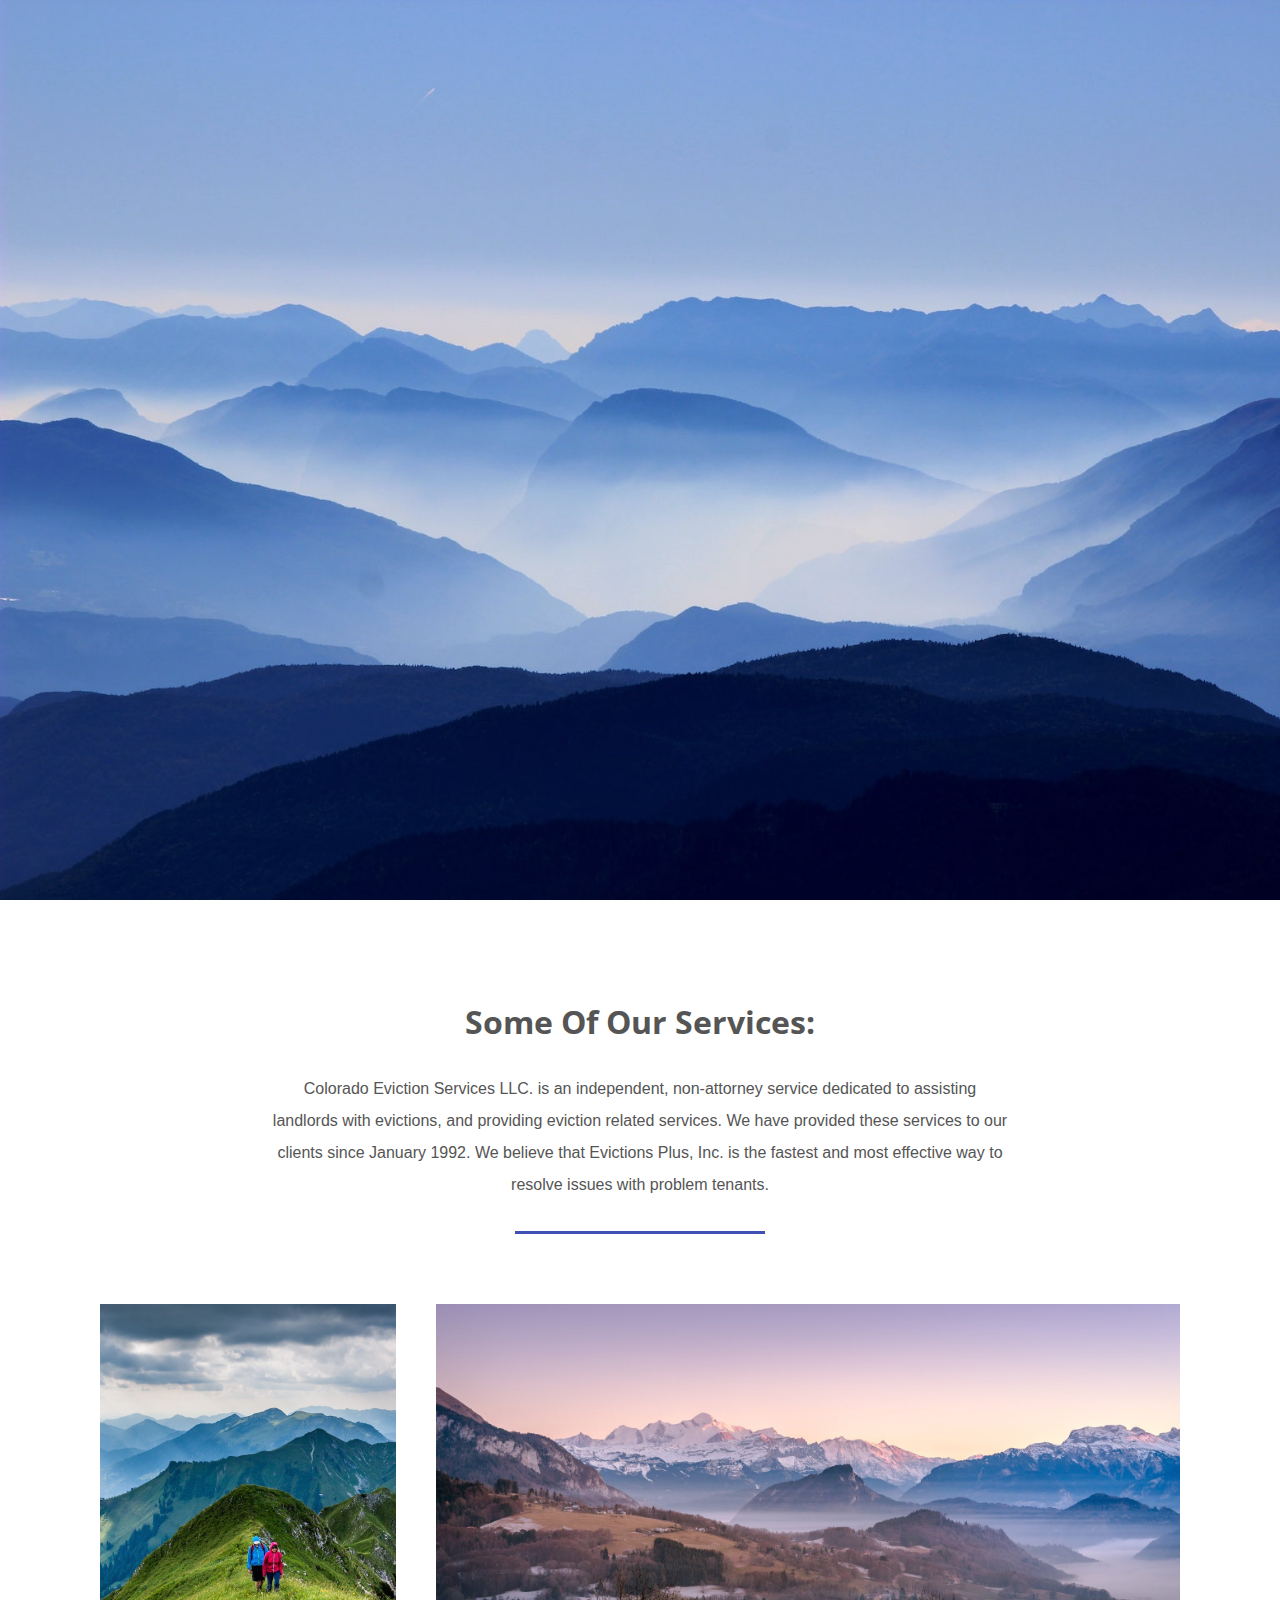
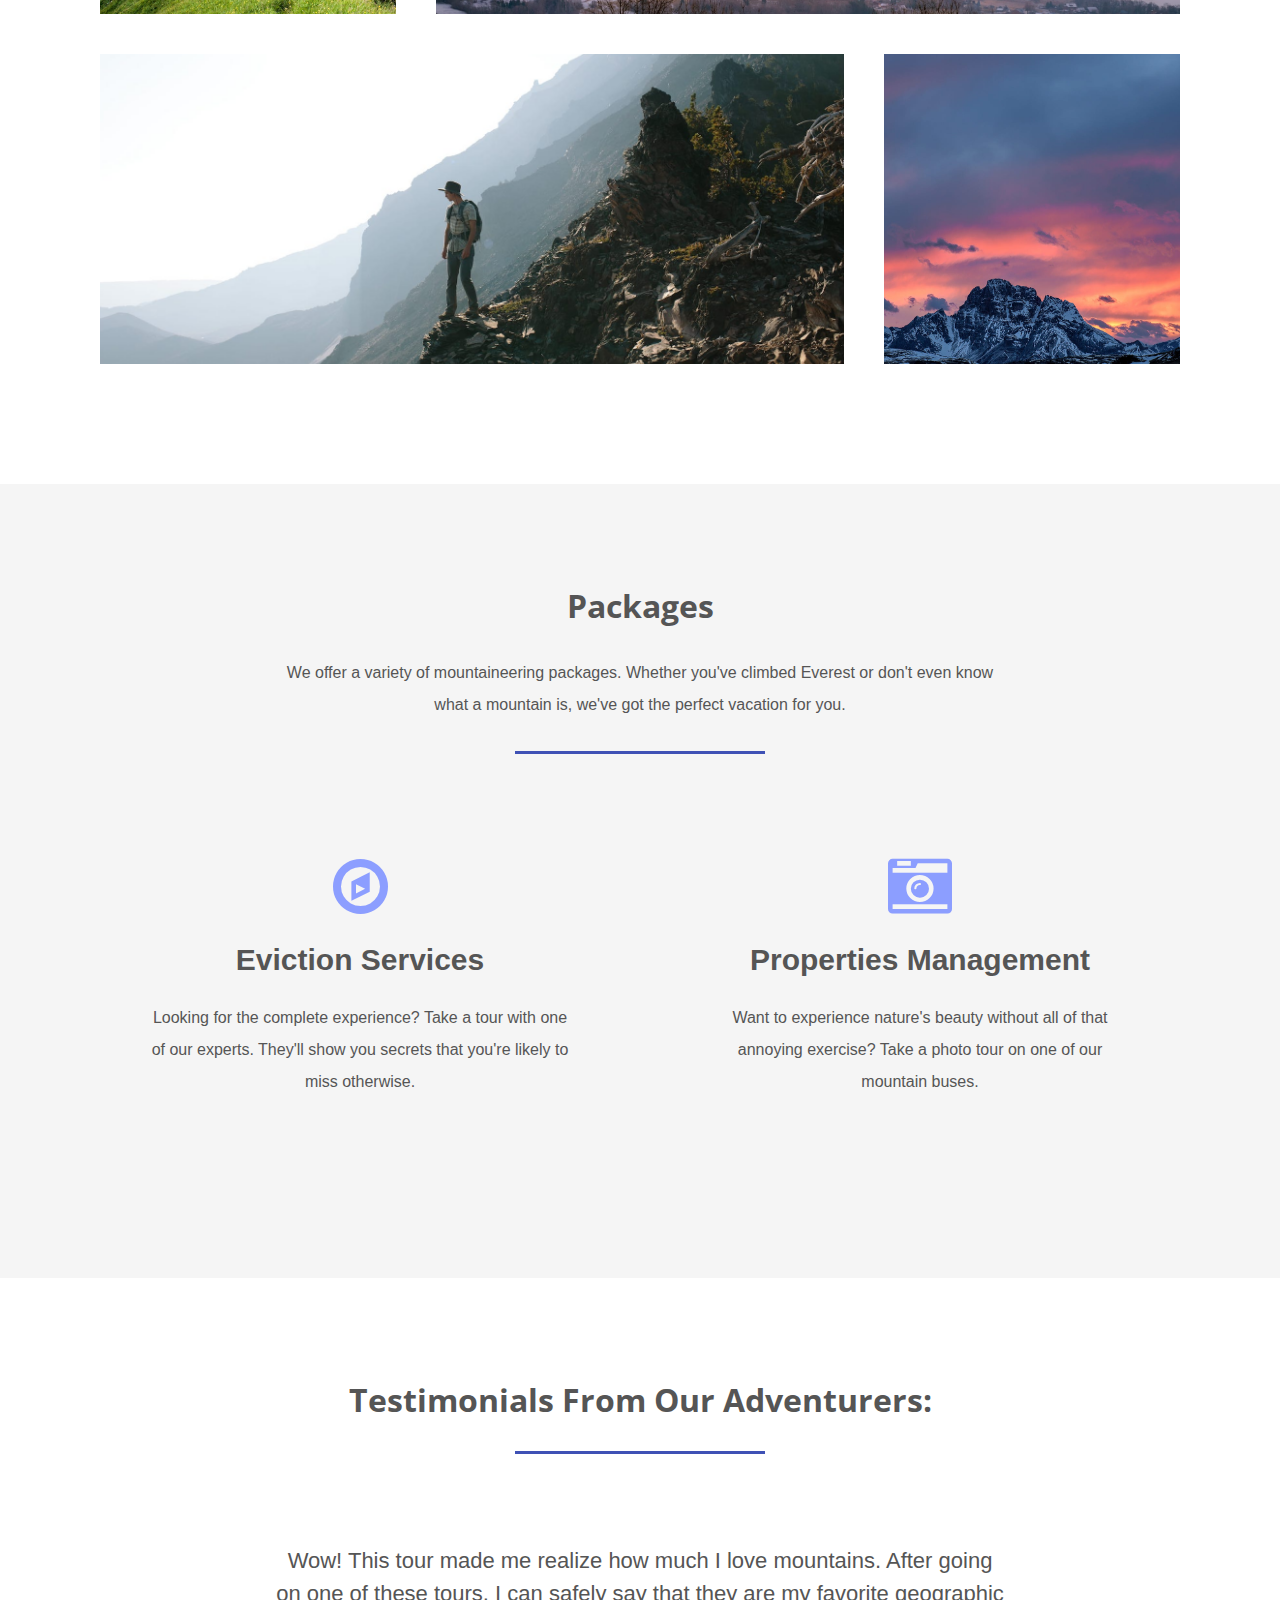
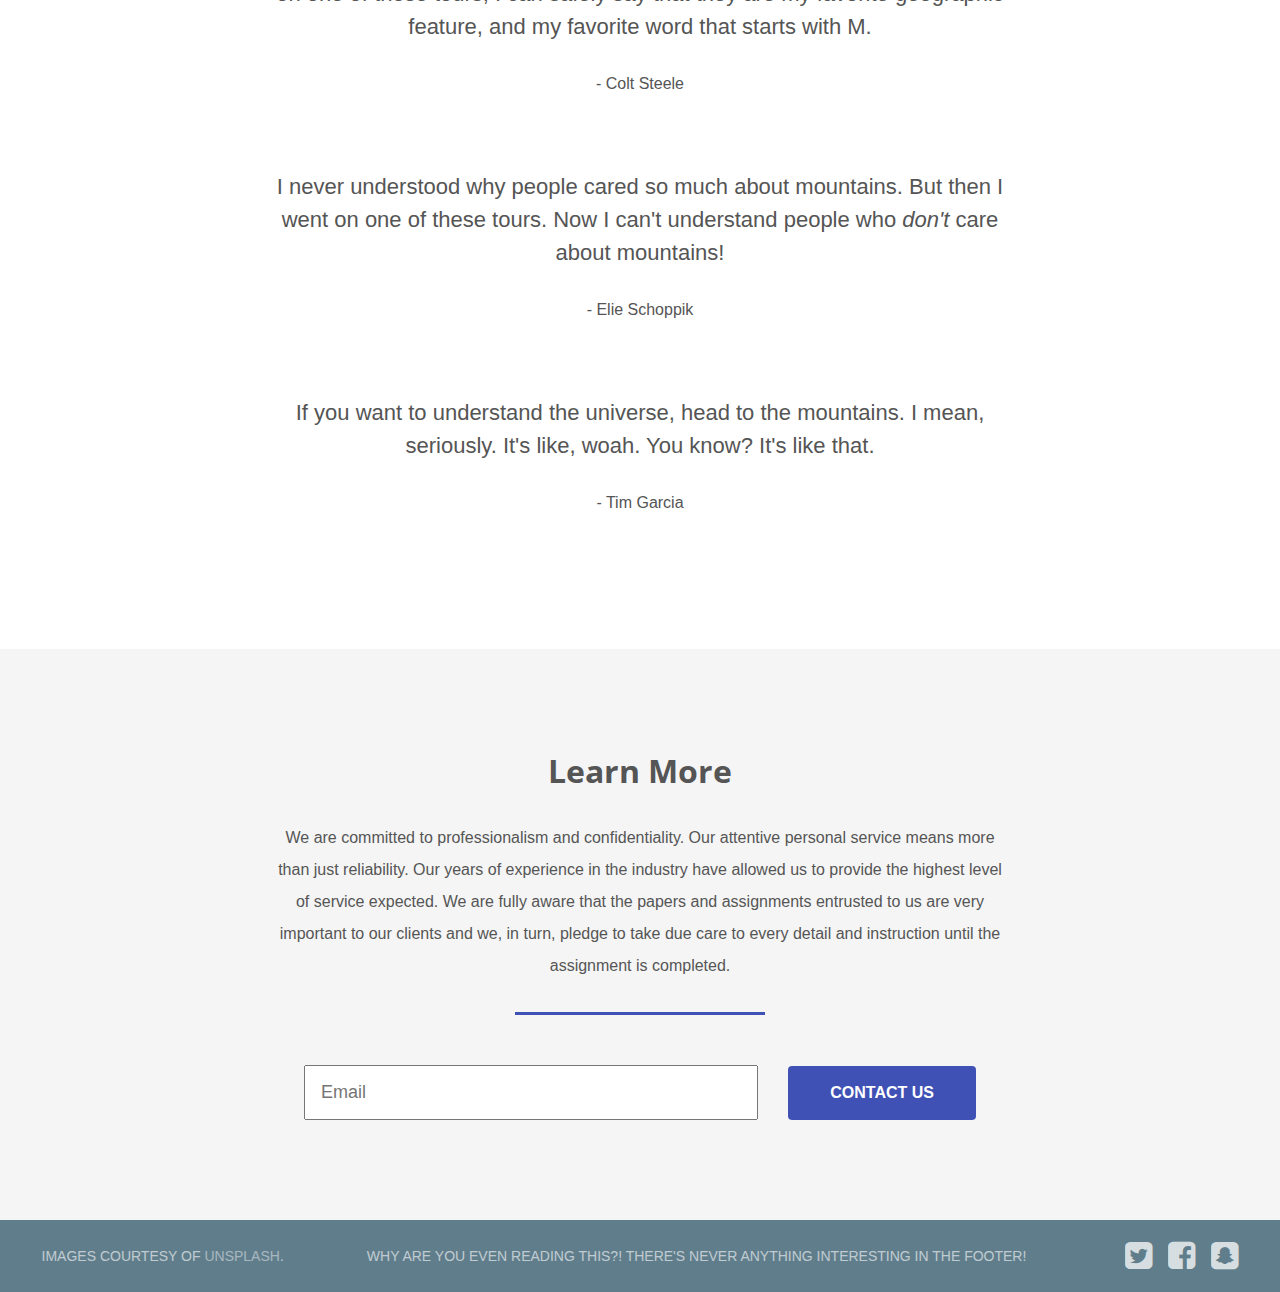
==== mercado.html @ c5b14be1 "Little fix" ====
<!DOCTYPE html>
<html>

<head>
  <meta charset="utf-8">
  <meta name="viewport" content="width=device-width, initial-scale=1">
  <title>Colorado Eviction Services</title>
  <link href="https://fonts.googleapis.com/css?family=Open+Sans" rel="stylesheet">
  <link href="https://fonts.googleapis.com/css?family=Quicksand" rel="stylesheet">
  <link rel="stylesheet" href="https://maxcdn.bootstrapcdn.com/font-awesome/4.7.0/css/font-awesome.min.css">
  <link rel="stylesheet" href="assets/css/styles.css">
</head>

<body>
  <!-- Forked from a template on Tutorialzine: https://tutorialzine.com/2016/06/freebie-landing-page-template-with-flexbox -->
  <header>
    <h2><a href="#">Colorado Eviction Services LLC</a></h2>
    <nav>
      <li><a href="#">Tours</a></li>
      <li><a href="#">About</a></li>
      <li><a href="#">Contact</a></li>
    </nav>
  </header>

  <section class="hero">
    <div class="background-image" style="background-image: url(assets/img/main.jpg);"></div>
    <div class="hero-content-area">
      <h1>Colorado Eviction Services LLC</h1>
      <h3>Unmissable Eviction Services Around The World</h3>
      <h3>Tel: 303-435-4680</h3>
      <a href="#" class="btn">Contact Us Now</a>
    </div>
  </section>

  <section class="destinations">
    <h3 class="title">Some of our Services:</h3>
    <p>Colorado Eviction Services LLC. is an independent, non-attorney service dedicated to assisting landlords with evictions, and providing eviction related services. We have provided these services to our clients since January 1992. We believe
      that Evictions Plus, Inc. is the fastest and most effective way to resolve issues with problem tenants.</p>
    <hr>

    <ul class="grid">
      <li class="small" style="background-image: url(assets/img/mountain1.jpg);"></li>
      <li class="large" style="background-image: url(assets/img/mountain2.jpg);"></li>
      <li class="large" style="background-image: url(assets/img/mountain3.jpg);"></li>
      <li class="small" style="background-image: url(assets/img/mountain4.jpg);"></li>
    </ul>
  </section>

  <section class="packages">
    <h3 class="title">Packages</h3>
    <p>We offer a variety of mountaineering packages. Whether you've climbed Everest or don't even know what a mountain is, we've got the perfect vacation for you.</p>
    <hr>

    <ul class="grid">
      <li>
        <i class="fa fa-compass fa-4x"></i>
        <h4>Eviction Services</h4>
        <p>Looking for the complete experience? Take a tour with one of our experts. They'll show you secrets that you're likely to miss otherwise.</p>
      </li>
      <li>
        <i class="fa fa-camera-retro fa-4x"></i>
        <h4>Properties Management</h4>
        <p>Want to experience nature's beauty without all of that annoying exercise? Take a photo tour on one of our mountain buses.</p>
      </li>
      <!-- <li>
        <i class="fa fa-bicycle fa-4x"></i>
        <h4>Legal</h4>
        <p>If bicycles are more your speed, consider taking a tour through one of our mountain bike paths. We'll provide the bikes, and lunch too!</p>
      </li>
      <li>
        <i class="fa fa-flag-checkered fa-4x"></i>
        <h4>Services</h4>
        <p>Got a competitive spirit? Sign up for one of our mountain marathons! Try to reach the summit before anyone else.</p>
      </li> -->
    </ul>
  </section>

  <section class="testimonials">
    <h3 class="title">Testimonials from our adventurers:</h3>
    <hr>
    <p class="quote">Wow! This tour made me realize how much I love mountains. After going on one of these tours, I can safely say that they are my favorite geographic feature, and my favorite word that starts with M.</p>
    <p class="author">- Colt Steele</p>
    <p class="quote">I never understood why people cared so much about mountains. But then I went on one of these tours. Now I can't understand people who <em>don't</em> care about mountains!</p>
    <p class="author">- Elie Schoppik</p>
    <p class="quote">If you want to understand the universe, head to the mountains. I mean, seriously. It's like, woah. You know? It's like that.</p>
    <p class="author">- Tim Garcia</p>
  </section>

  <section class="contact">
    <h3 class="title">Learn more</h3>
    <p>We are committed to professionalism and confidentiality. Our attentive personal service means more than just reliability. Our years of experience in the industry have allowed us to provide the highest level of service expected. We are fully
      aware that the papers and assignments entrusted to us are very important to our clients and we, in turn, pledge to take due care to every detail and instruction until the assignment is completed.</p>
    <hr>
    <form>
      <input type="email" placeholder="Email">
      <a href="#" class="btn">Contact Us</a>
    </form>
  </section>

  <footer>
    <p>Images courtesy of <a href="http://unsplash.com/">unsplash</a>.</p>
    <p>Why are you even reading this?! There's never anything interesting in the footer!</p>
    <ul>
      <li><a href="#"><i class="fa fa-twitter-square fa-2x"></i></a></li>
      <li><a href="#"><i class="fa fa-facebook-square fa-2x"></i></a></li>
      <li><a href="#"><i class="fa fa-snapchat-square fa-2x"></i></a></li>
    </ul>
  </footer>

</body>

</html>
---- assets/css/styles.css ----
/*General Styles*/

* {
	margin: 0;
	padding: 0;
	box-sizing: border-box;
}

html {
	font: normal 16px sans-serif;
	color: #555;
}

ul,
nav {
	list-style: none;
}

a {
	text-decoration: none;
	opacity: 0.75;
	color: #fff;
}

a:hover {
	opacity: 1;
}

a.btn {
	border-radius: 4px;
	text-transform: uppercase;
	font-weight: bold;
	text-align: center;
	background-color: #3f51b5;
	opacity: 1;
}

section {
	display: flex;
	flex-direction: column;
	align-items: center;
	padding: 100px 80px;
}

section:not(.hero):nth-child(even) {
	background-color: #f5f5f5;
}

.grid {
	width: 100%;
	display: flex;
	flex-wrap: wrap;
	justify-content: center;
}

hr {
	width: 250px;
	height: 3px;
	background-color: #3f51b5;
	border: 0;
	margin-bottom: 50px;
}

section h3.title {
	text-transform: capitalize;
	font: bold 32px "Open Sans", sans-serif;
	margin-bottom: 30px;
	text-align: center;
}

section p {
	max-width: 775px;
	line-height: 2;
	padding: 0 20px;
	margin-bottom: 30px;
	text-align: center;
}

@media (max-width: 800px) {
	section {
		padding: 50px 20px;
	}
}

/*Header Styles*/

header {
	position: absolute;
	width: 100%;
	display: flex;
	justify-content: space-between;
	align-items: center;
	padding: 35px 100px 0;
	animation: 1s fadein 0.5s forwards;
	opacity: 0;
	color: #fff;
}

@keyframes fadein {
	100% {
		opacity: 1;
	}
}

header h2 {
	font-family: "Quicksand", sans-serif;
}

header nav {
	display: flex;
	margin-right: -15px;
}

header nav li {
	margin: 0 15px;
}

@media (max-width: 800px) {
	header {
		padding: 20px 50px;
		flex-direction: column;
	}

	header h2 {
		margin-bottom: 15px;
	}
}

/*Hero Styles*/

.hero {
	position: relative;
	justify-content: center;
	text-align: center;
	min-height: 100vh;
	color: #fff;
}

.hero .background-image {
	position: absolute;
	top: 0;
	left: 0;
	width: 100%;
	height: 100%;
	background-size: cover;
	z-index: -1;
	background-color: #80a3db;
}

.hero h1 {
	font: bold 60px "Open Sans", sans-serif;
	margin-bottom: 15px;
}

.hero h3 {
	font: normal 28px "Open Sans", sans-serif;
	margin-bottom: 40px;
}

.hero a.btn {
	padding: 20px 46px;
}

.hero-content-area {
	opacity: 0;
	margin-top: 100px;
	animation: 1s slidefade 1s forwards;
}

@keyframes slidefade {
	100% {
		opacity: 1;
		margin: 0;
	}
}

@media (max-width: 800px) {
	.hero {
		min-height: 600px;
	}

	.hero h1 {
		font-size: 48px;
	}

	.hero h3 {
		font-size: 24px;
	}

	.hero a.btn {
		padding: 15px 40px;
	}
}

/*Destinations Section*/

.destinations .grid li {
	height: 350px;
	padding: 20px;
	background-clip: content-box;
	background-size: cover;
	background-position: center;
}

.destinations .grid li.small {
	flex-basis: 30%;
}

.destinations .grid li.large {
	flex-basis: 70%;
}

@media (max-width: 1100px) {
	.destinations .grid li.small,
	.destinations .grid li.large {
		flex-basis: 50%;
	}
}

@media (max-width: 800px) {
	.destinations .grid li.small,
	.destinations .grid li.large {
		flex-basis: 100%;
	}
}

/*Packages Section*/

.packages .grid li {
	padding: 50px;
	flex-basis: 50%;
	text-align: center;
}

.packages .grid li i {
	color: #8c9eff;
}

.packages .grid li h4 {
	font-size: 30px;
	margin: 25px 0;
}

@media (max-width: 800px) {
	.packages .grid li {
		flex-basis: 100%;
		padding: 20px;
	}
}

/*Testimonials Section*/

.testimonials .quote {
	font-size: 22px;
	font-weight: 300;
	line-height: 1.5;
	margin: 40px 0 25px;
}

@media (max-width: 800px) {
	.testimonials .quote {
		font-size: 18px;
		margin: 15px 0;
	}

	.testimonials .author {
		font-size: 14px;
	}
}

/*Contact Section*/

.contact form {
	display: flex;
	align-items: center;
	justify-content: center;
	flex-wrap: wrap;
	width: 60%;
}

.contact form .btn {
	padding: 18px 42px;
}

.contact form input {
	padding: 15px;
	margin-right: 30px;
	font-size: 18px;
	color: #555;
	flex: 1;
}

@media (max-width: 1000px) {
	.contact form input {
		flex-basis: 100%;
		margin: 0 0 20px 0;
	}
}

/*Footer Section*/

footer {
	display: flex;
	align-items: center;
	justify-content: space-around;
	background-color: #607d8b;
	color: #fff;
	padding: 20px 0;
}

footer ul {
	display: flex;
}

footer ul li {
	margin-left: 16px;
}

footer p {
	text-transform: uppercase;
	font-size: 14px;
	opacity: 0.6;
	align-self: center;
}

@media (max-width: 1100px) {
	footer {
		flex-direction: column;
	}

	footer p {
		text-align: center;
		margin-bottom: 20px;
	}

	footer ul li {
		margin: 0 8px;
	}
}
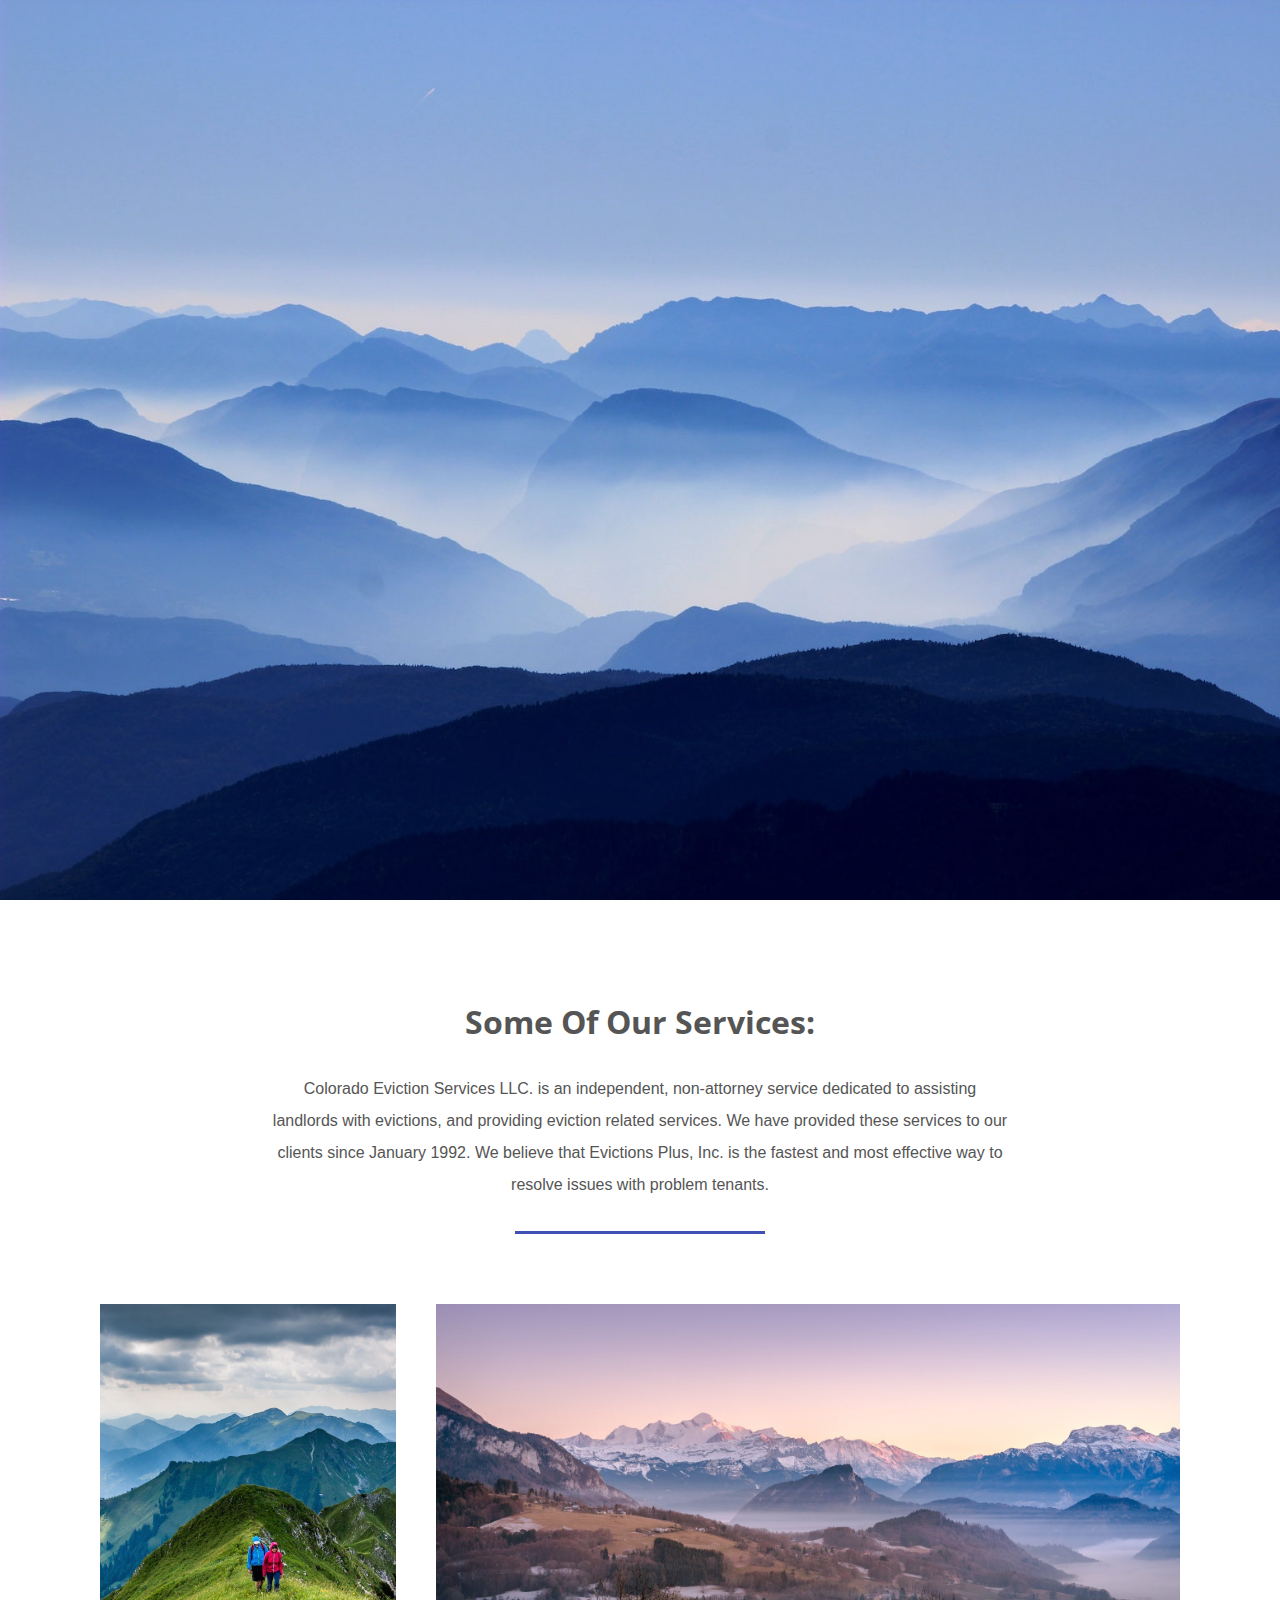
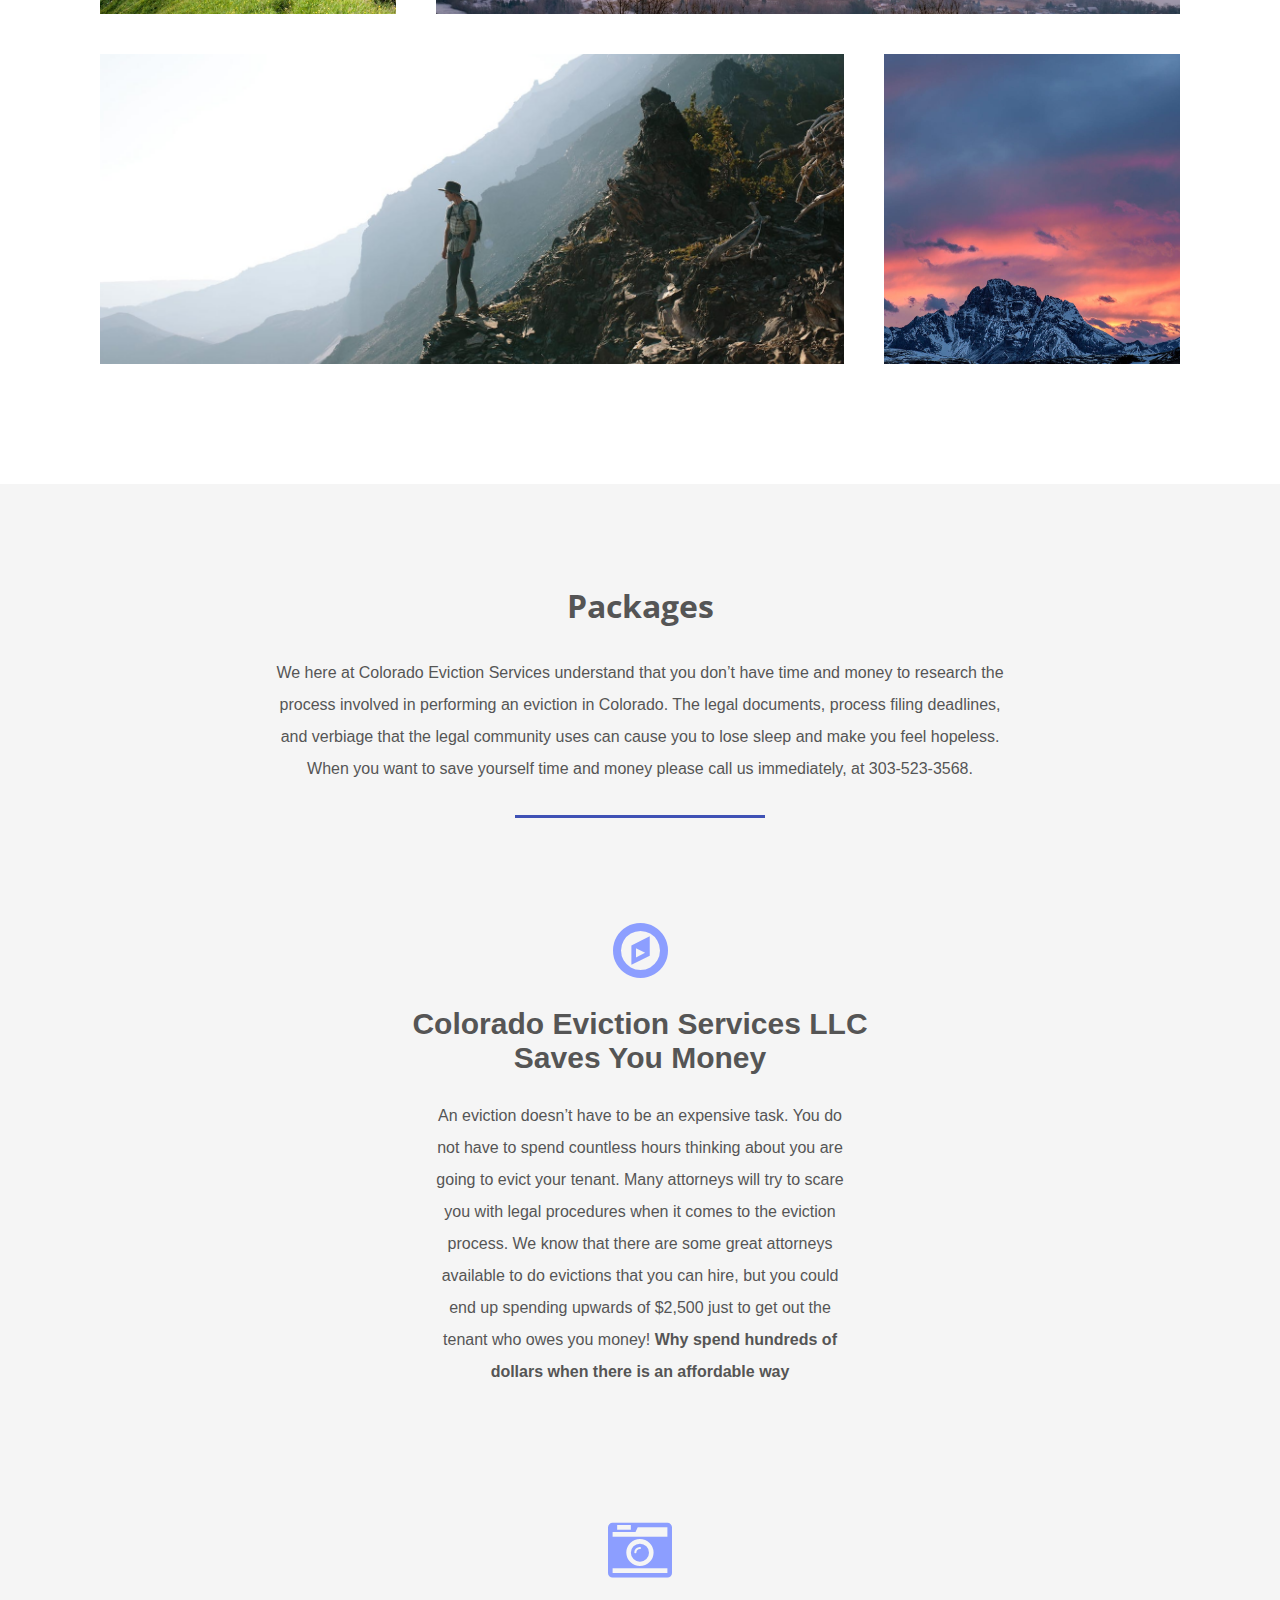
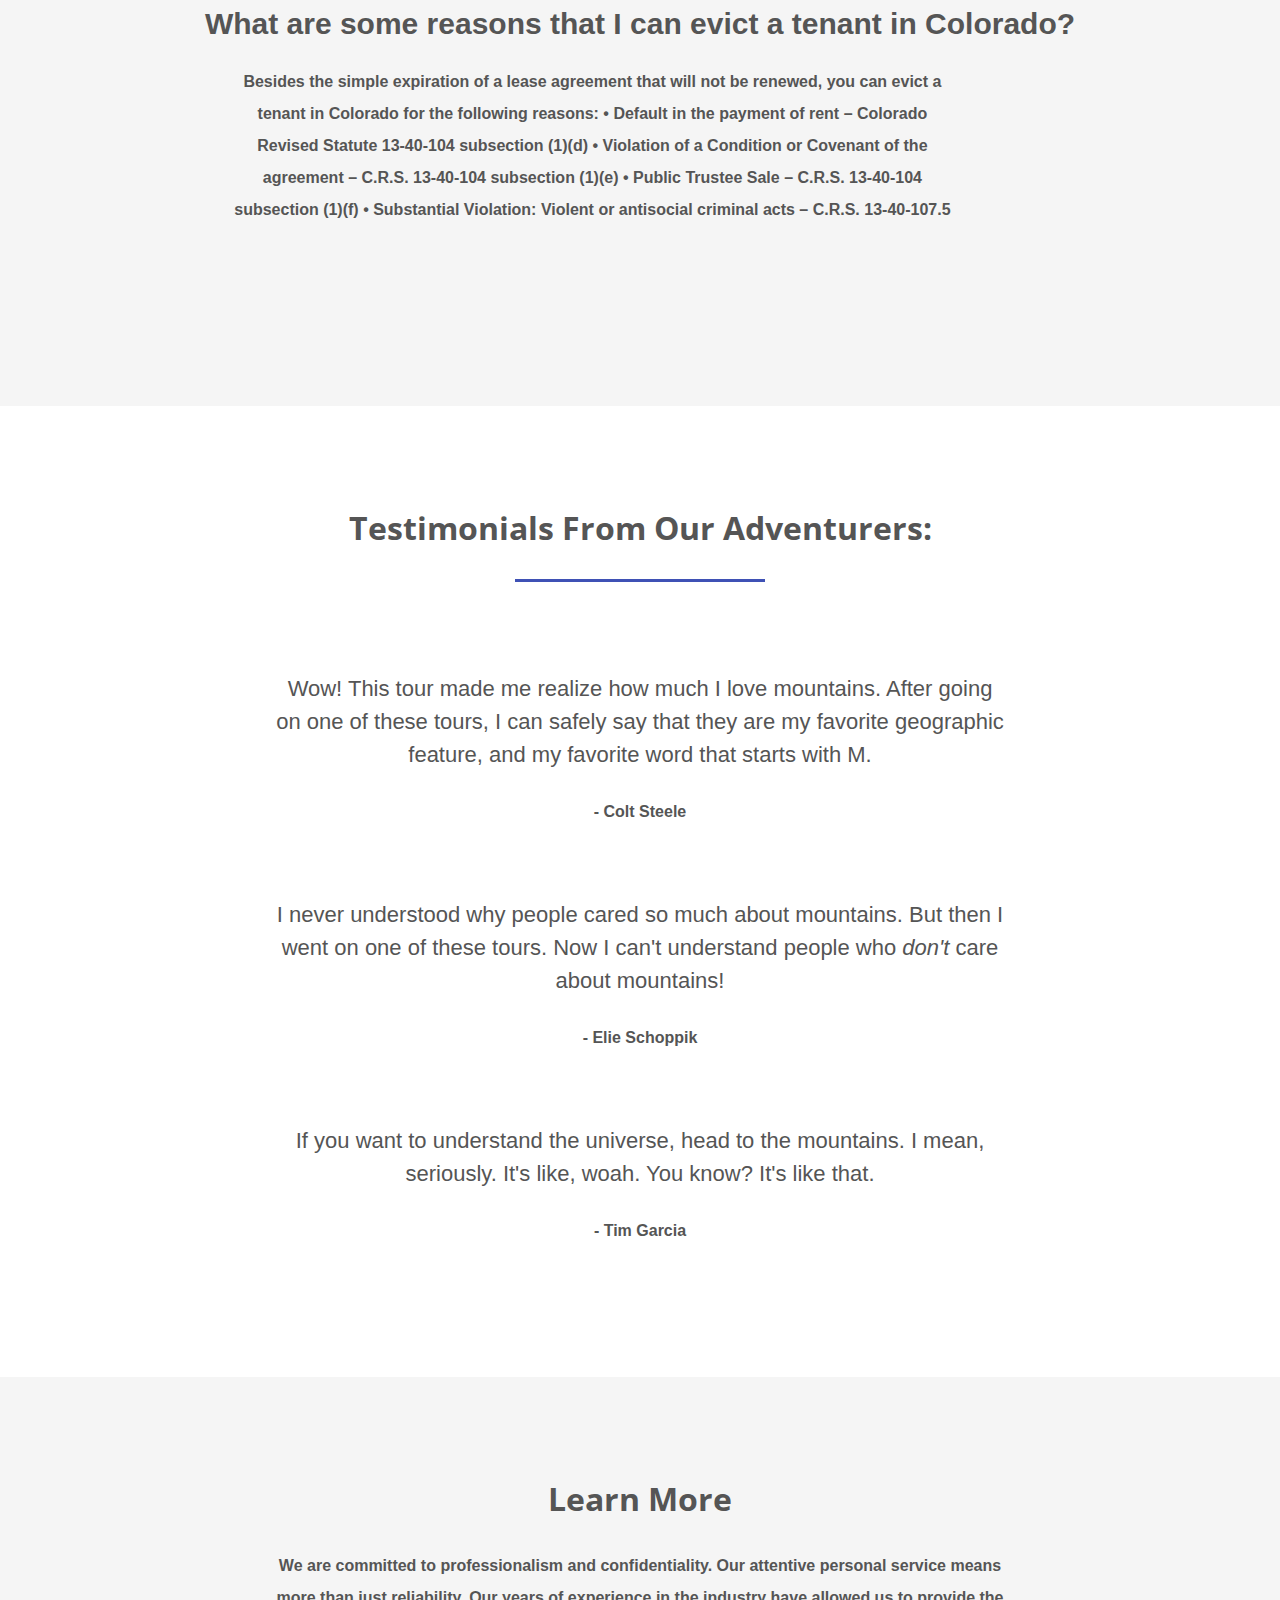
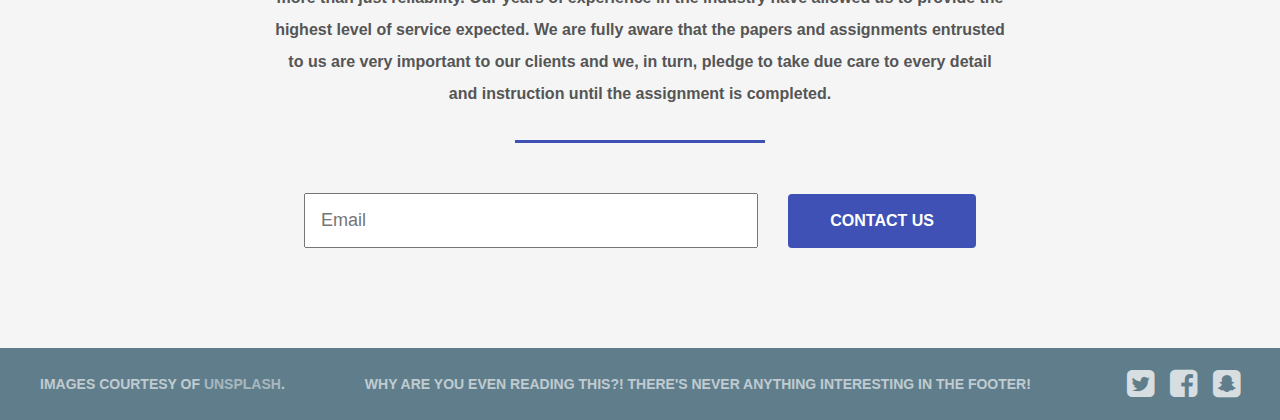
==== commit a6d0d569: "Image change" ====
--- a/mercado.html
+++ b/mercado.html
@@ -27,7 +27,7 @@
     <div class="hero-content-area">
       <h1>Colorado Eviction Services LLC</h1>
       <h3>Unmissable Eviction Services Around The World</h3>
-      <h3>Tel: 303-435-4680</h3>
+      <h3>Tel: 303-523-3568 </h3>
       <a href="#" class="btn">Contact Us Now</a>
     </div>
   </section>
@@ -48,19 +48,26 @@
 
   <section class="packages">
     <h3 class="title">Packages</h3>
-    <p>We offer a variety of mountaineering packages. Whether you've climbed Everest or don't even know what a mountain is, we've got the perfect vacation for you.</p>
+    <p>We here at Colorado Eviction Services understand that you don’t have time and money to research the process involved in performing an eviction in Colorado. The legal documents, process filing deadlines, and verbiage that the legal community
+      uses can cause you to lose sleep and make you feel hopeless. When you want to save yourself time and money please call us immediately, at 303-523-3568.</p>
     <hr>
 
     <ul class="grid">
       <li>
         <i class="fa fa-compass fa-4x"></i>
-        <h4>Eviction Services</h4>
-        <p>Looking for the complete experience? Take a tour with one of our experts. They'll show you secrets that you're likely to miss otherwise.</p>
+        <h4>Colorado Eviction Services LLC Saves You Money</h4>
+        <p>An eviction doesn’t have to be an expensive task. You do not have to spend countless hours thinking about you are going to evict your tenant. Many attorneys will try to scare you with legal procedures when it comes to the eviction
+          process. We know that there are some great attorneys available to do evictions that you can hire, but you could end up spending upwards of $2,500 just to get out the tenant who owes you money! <b>Why spend hundreds of dollars when there is
+            an affordable way<b></p>
       </li>
       <li>
         <i class="fa fa-camera-retro fa-4x"></i>
-        <h4>Properties Management</h4>
-        <p>Want to experience nature's beauty without all of that annoying exercise? Take a photo tour on one of our mountain buses.</p>
+        <h4>What are some reasons that I can evict a tenant in Colorado?</h4>
+        <p>Besides the simple expiration of a lease agreement that will not be renewed, you can evict a tenant in Colorado for the following reasons:
+          • Default in the payment of rent – Colorado Revised Statute 13-40-104 subsection (1)(d)
+          • Violation of a Condition or Covenant of the agreement – C.R.S. 13-40-104 subsection (1)(e)
+          • Public Trustee Sale – C.R.S. 13-40-104 subsection (1)(f)
+          • Substantial Violation: Violent or antisocial criminal acts – C.R.S. 13-40-107.5</p>
       </li>
       <!-- <li>
         <i class="fa fa-bicycle fa-4x"></i>
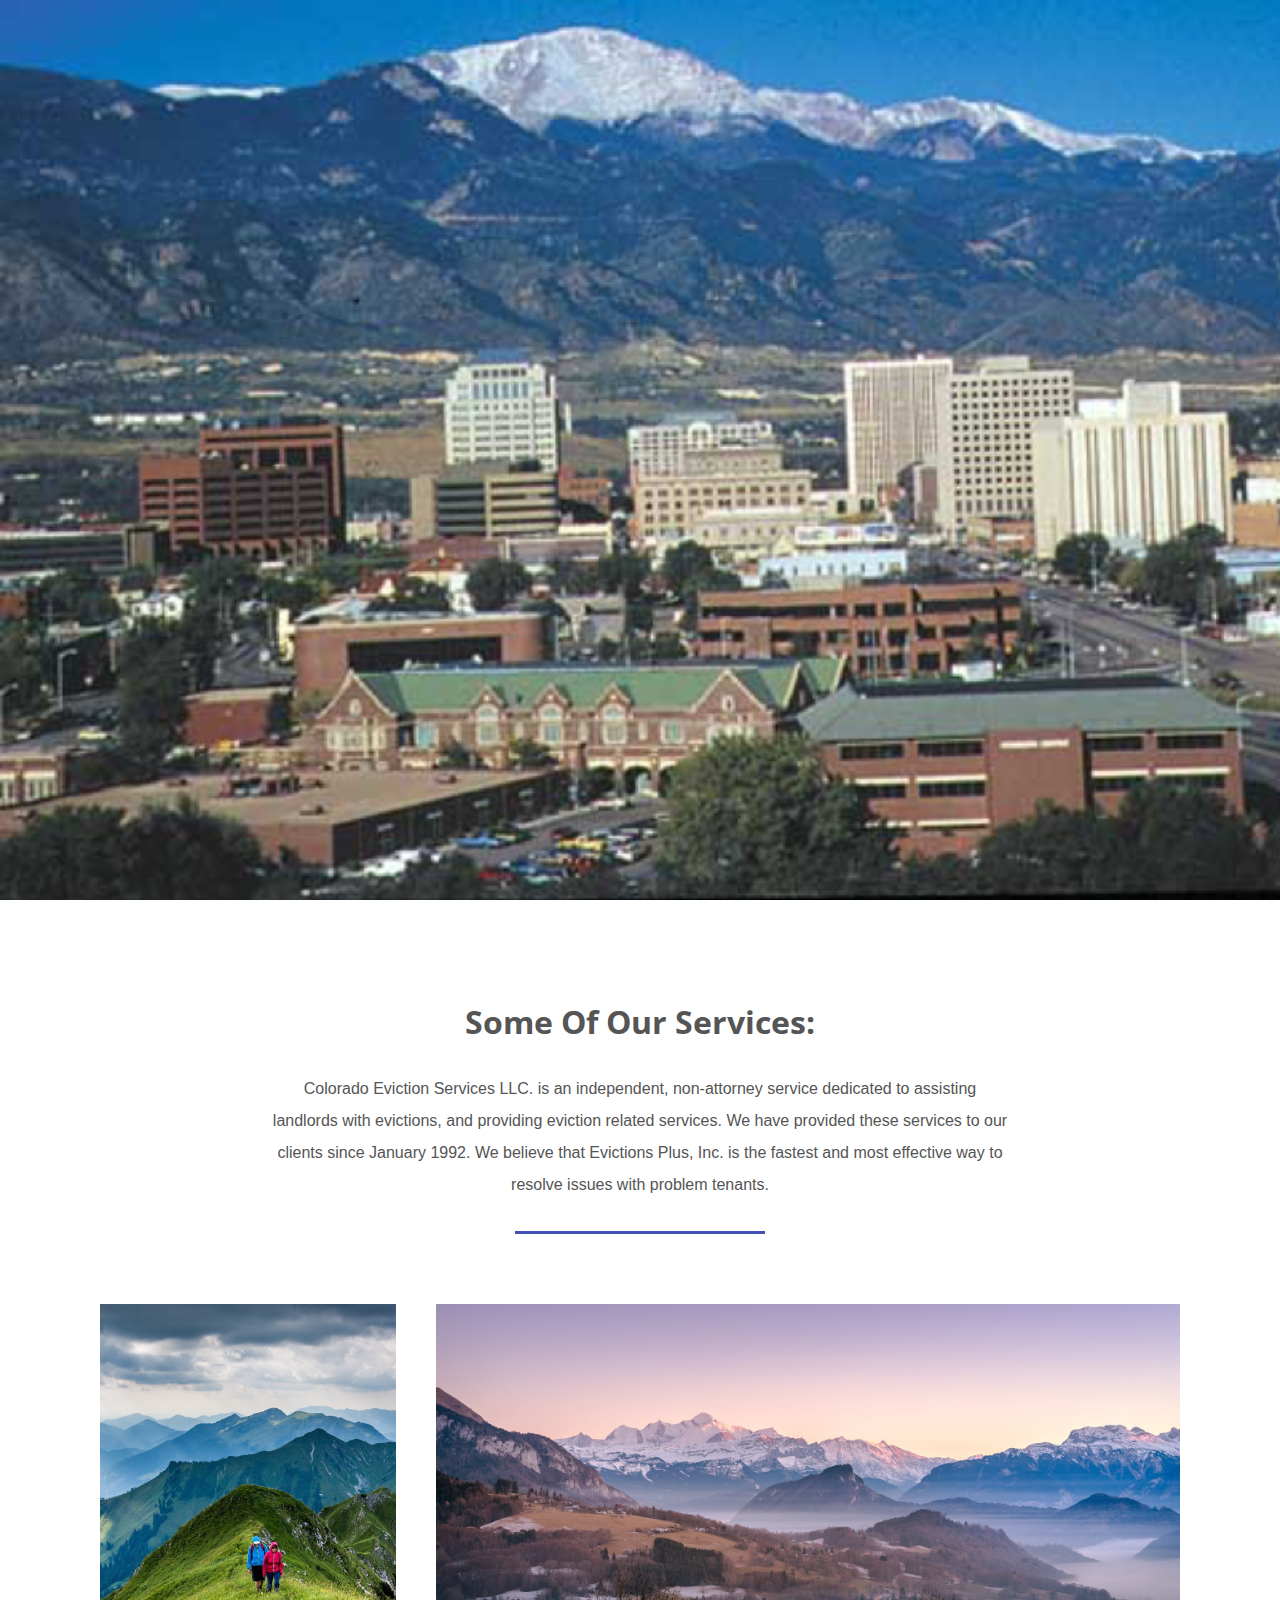
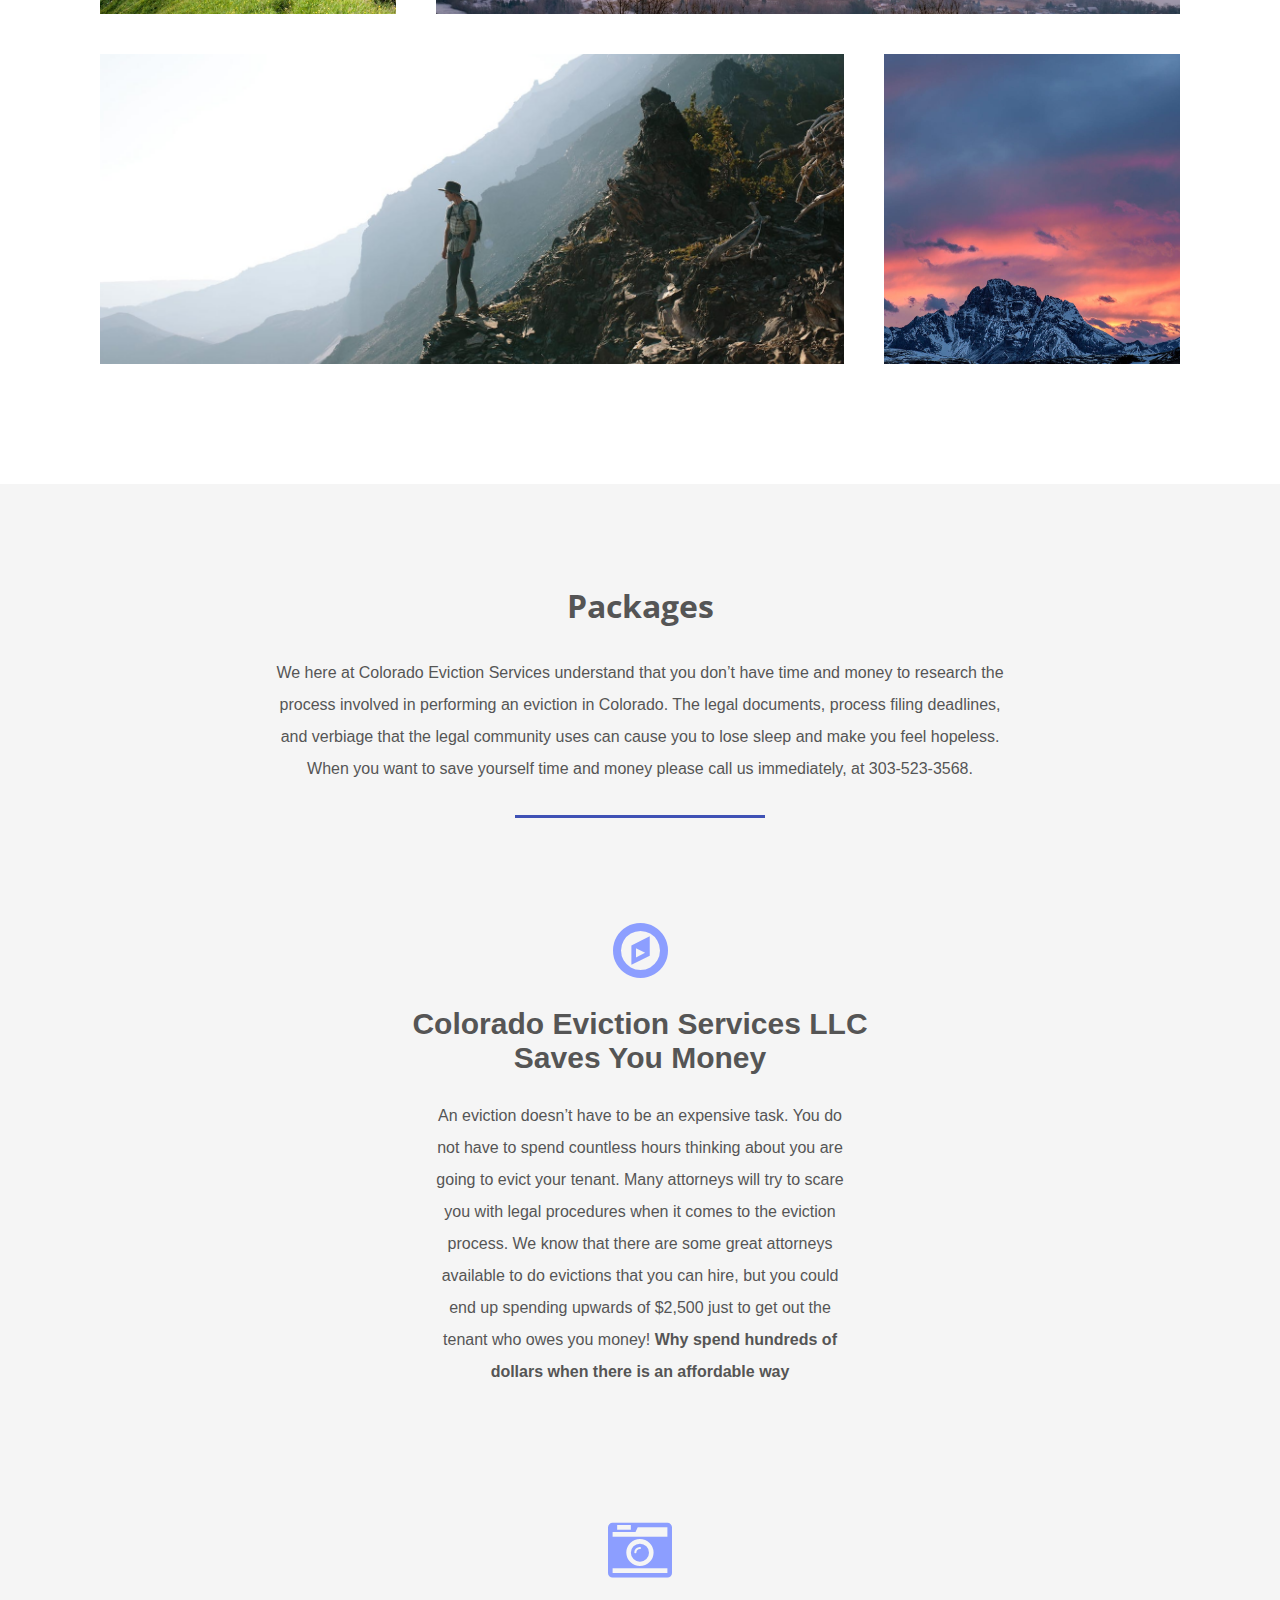
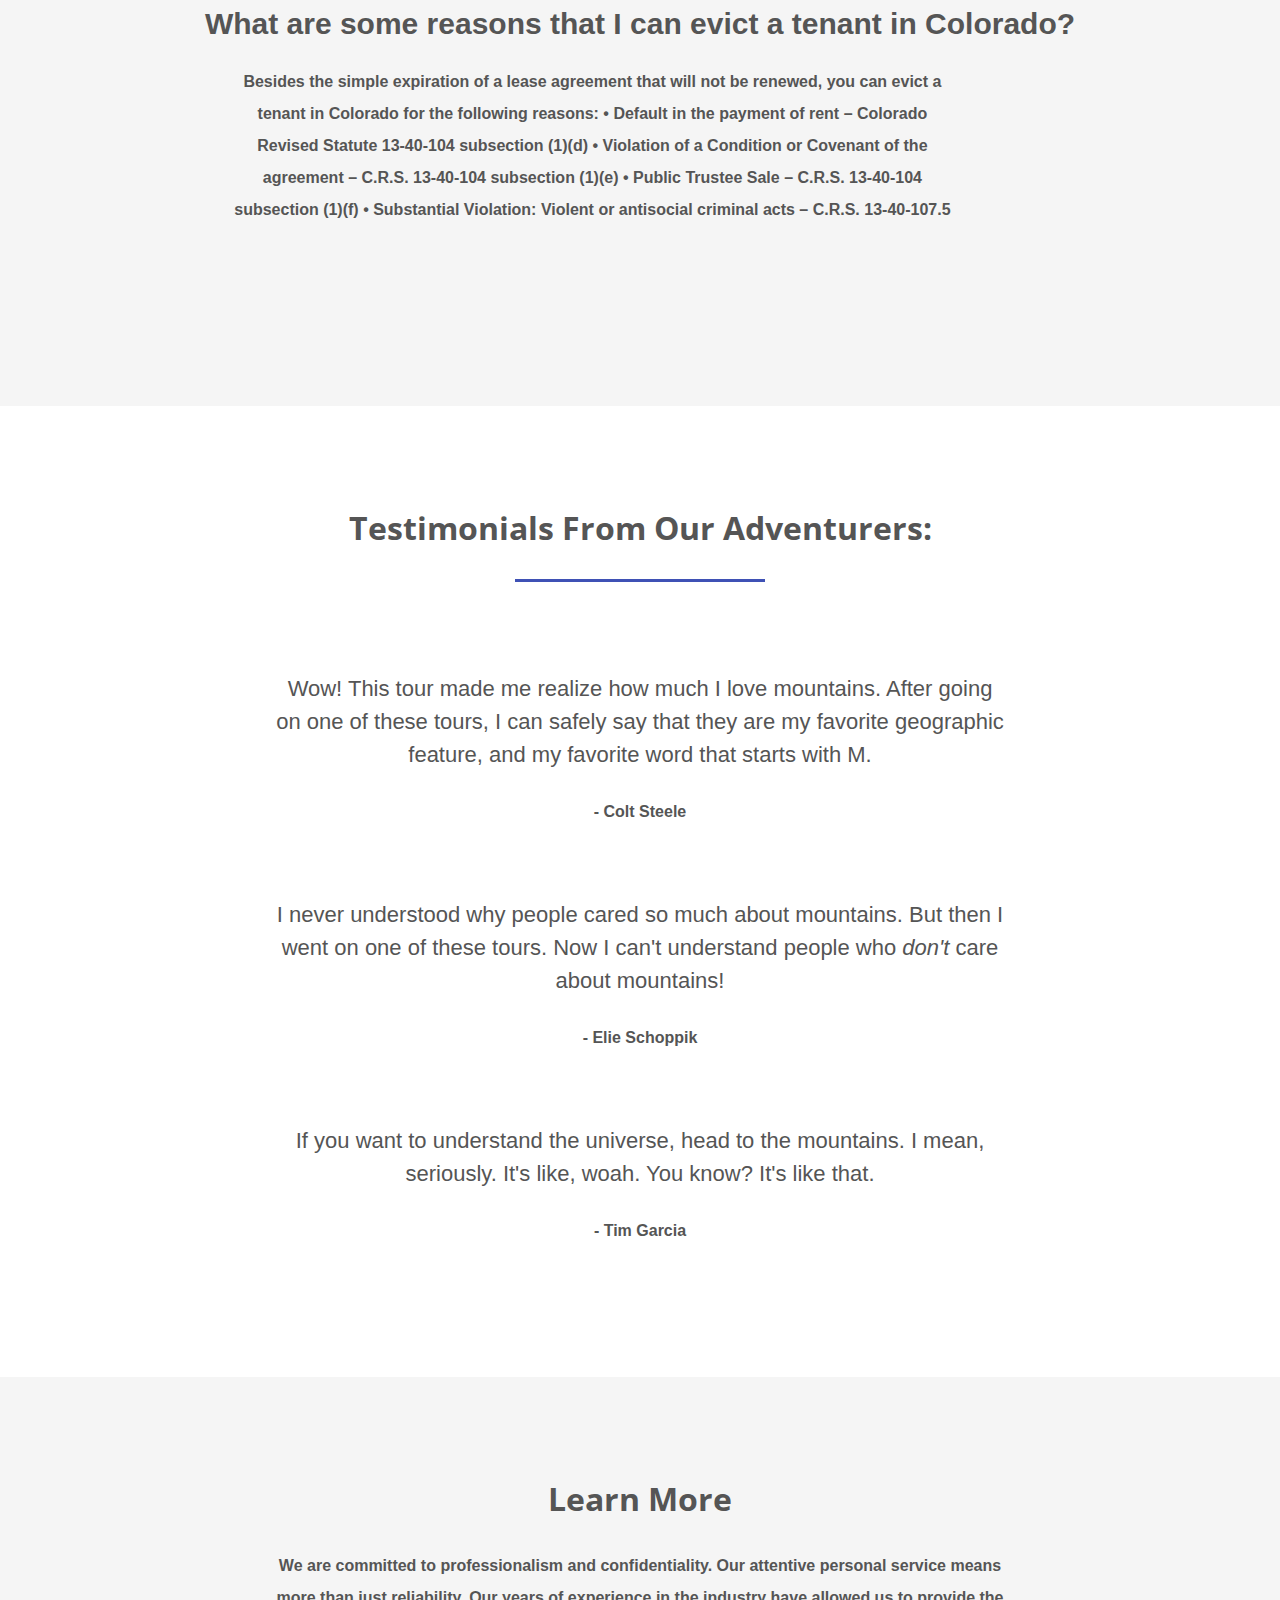
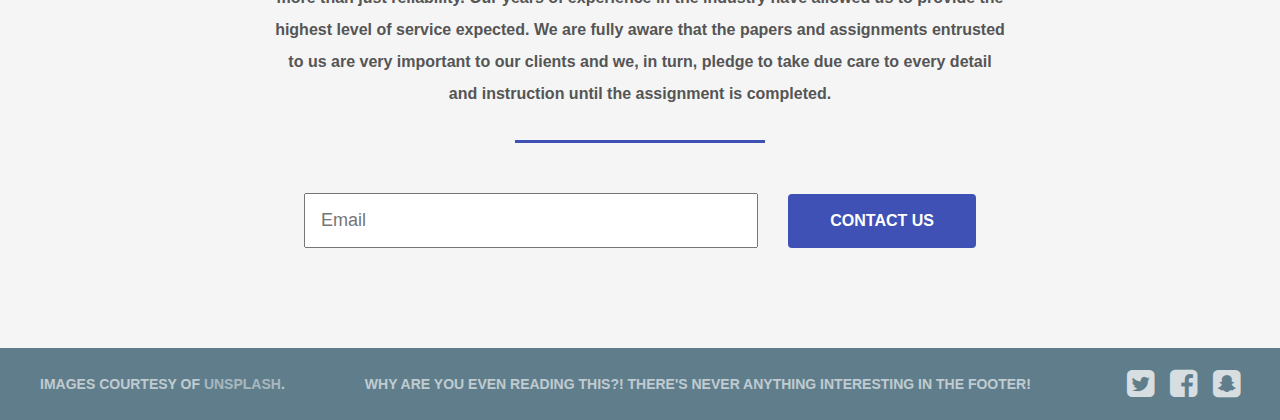
==== commit 55d36594: "2nd Image change" ====
--- a/mercado.html
+++ b/mercado.html
@@ -23,7 +23,7 @@
   </header>
 
   <section class="hero">
-    <div class="background-image" style="background-image: url(assets/img/main.jpg);"></div>
+    <div class="background-image" style="background-image: url(assets/img/main.png);"></div>
     <div class="hero-content-area">
       <h1>Colorado Eviction Services LLC</h1>
       <h3>Unmissable Eviction Services Around The World</h3>
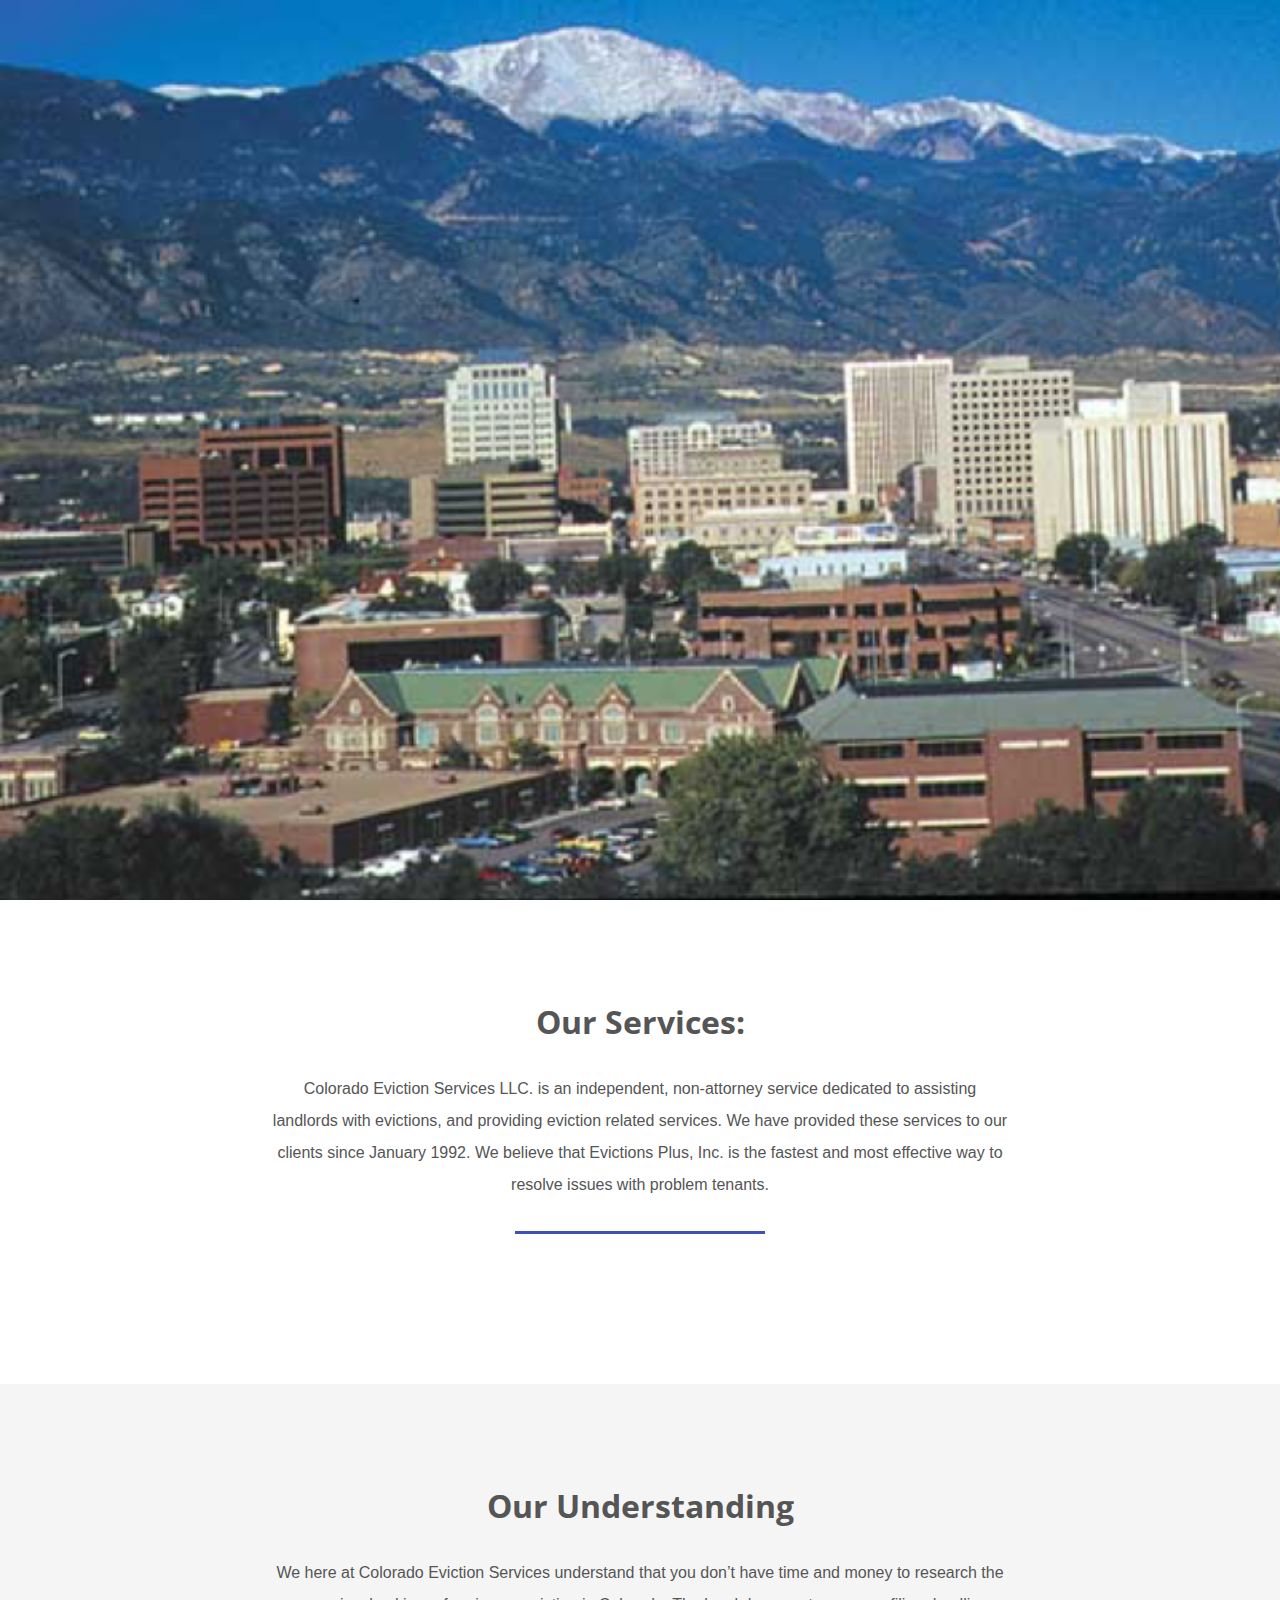
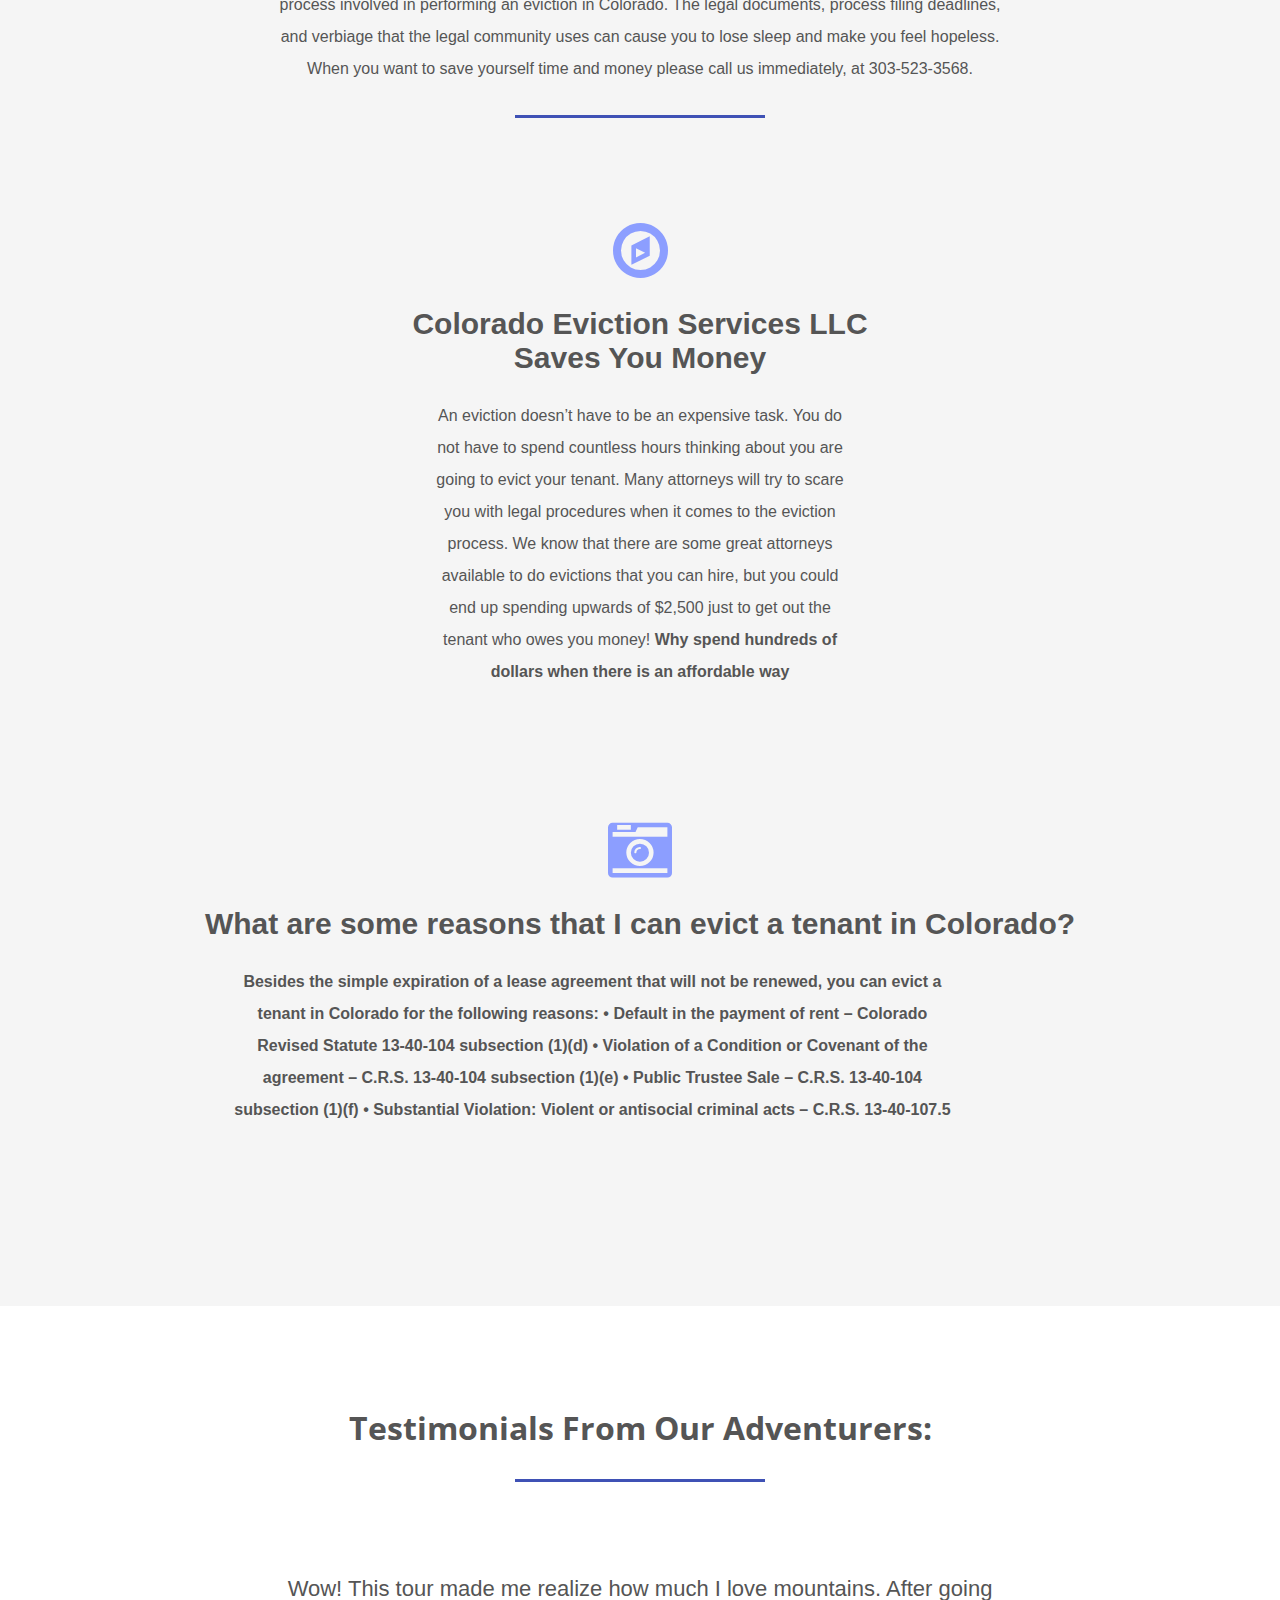
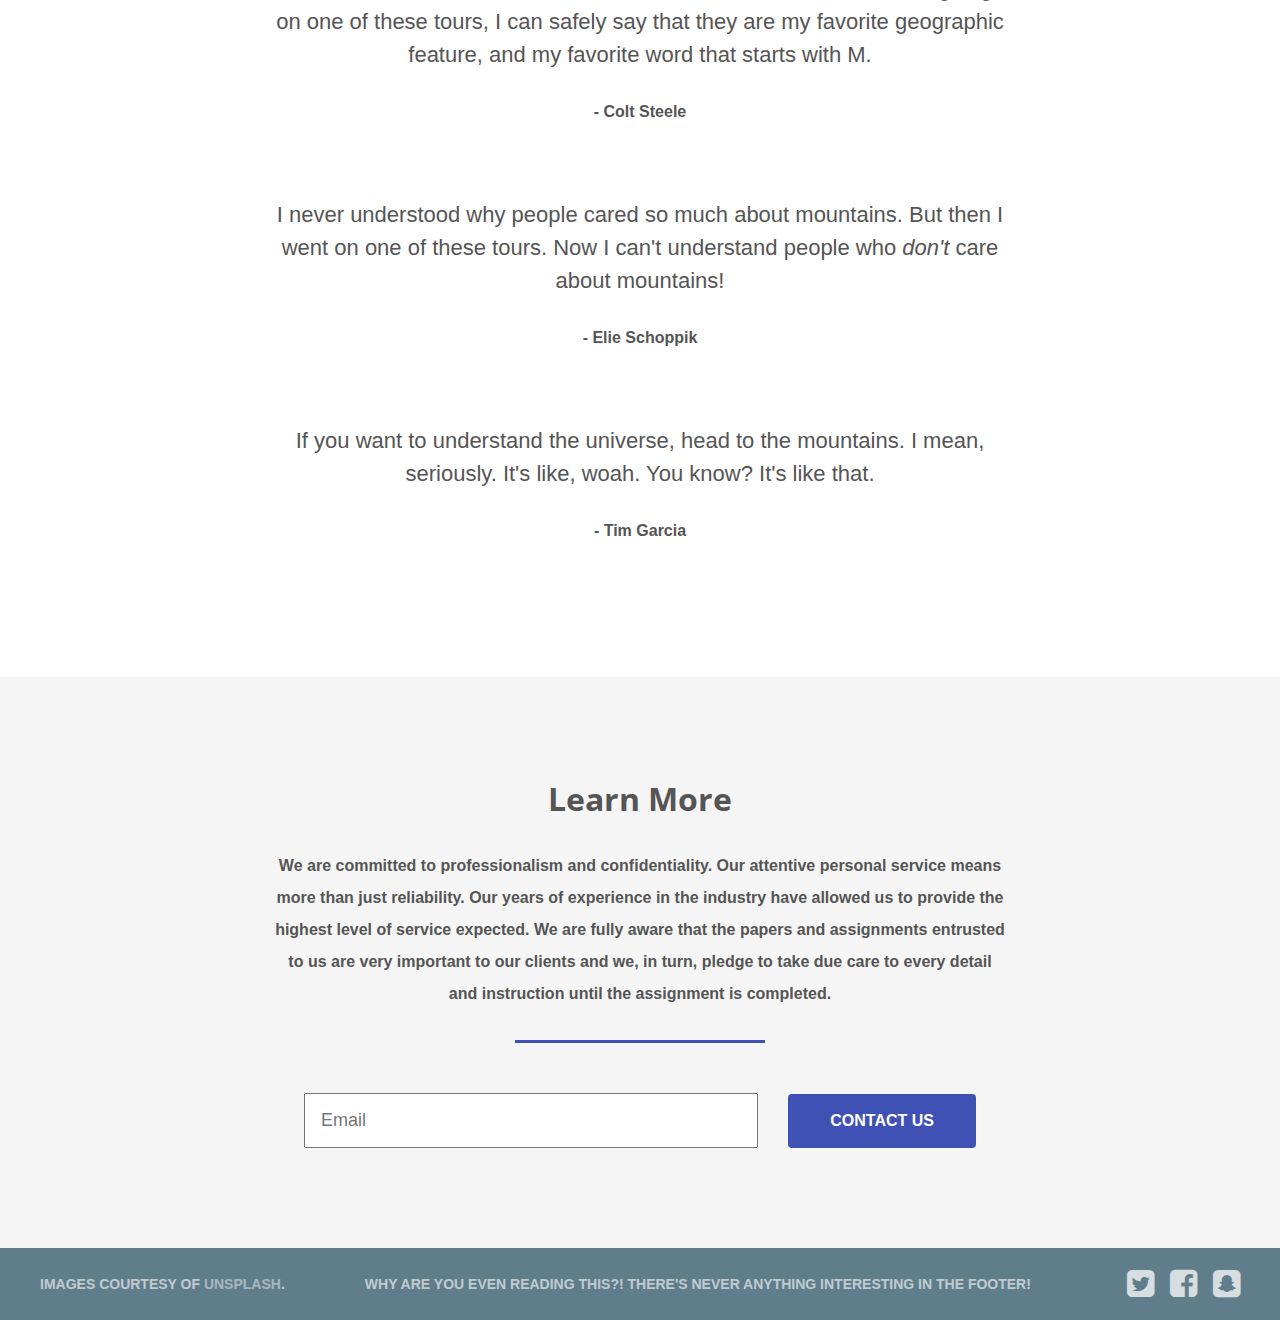
==== commit 5666bd40: "Paragraph change" ====
--- a/mercado.html
+++ b/mercado.html
@@ -33,21 +33,21 @@
   </section>
 
   <section class="destinations">
-    <h3 class="title">Some of our Services:</h3>
+    <h3 class="title">Our Services:</h3>
     <p>Colorado Eviction Services LLC. is an independent, non-attorney service dedicated to assisting landlords with evictions, and providing eviction related services. We have provided these services to our clients since January 1992. We believe
       that Evictions Plus, Inc. is the fastest and most effective way to resolve issues with problem tenants.</p>
     <hr>
 
-    <ul class="grid">
+    <!-- <ul class="grid">
       <li class="small" style="background-image: url(assets/img/mountain1.jpg);"></li>
       <li class="large" style="background-image: url(assets/img/mountain2.jpg);"></li>
       <li class="large" style="background-image: url(assets/img/mountain3.jpg);"></li>
       <li class="small" style="background-image: url(assets/img/mountain4.jpg);"></li>
-    </ul>
+    </ul> -->
   </section>
 
   <section class="packages">
-    <h3 class="title">Packages</h3>
+    <h3 class="title">Our understanding</h3>
     <p>We here at Colorado Eviction Services understand that you don’t have time and money to research the process involved in performing an eviction in Colorado. The legal documents, process filing deadlines, and verbiage that the legal community
       uses can cause you to lose sleep and make you feel hopeless. When you want to save yourself time and money please call us immediately, at 303-523-3568.</p>
     <hr>
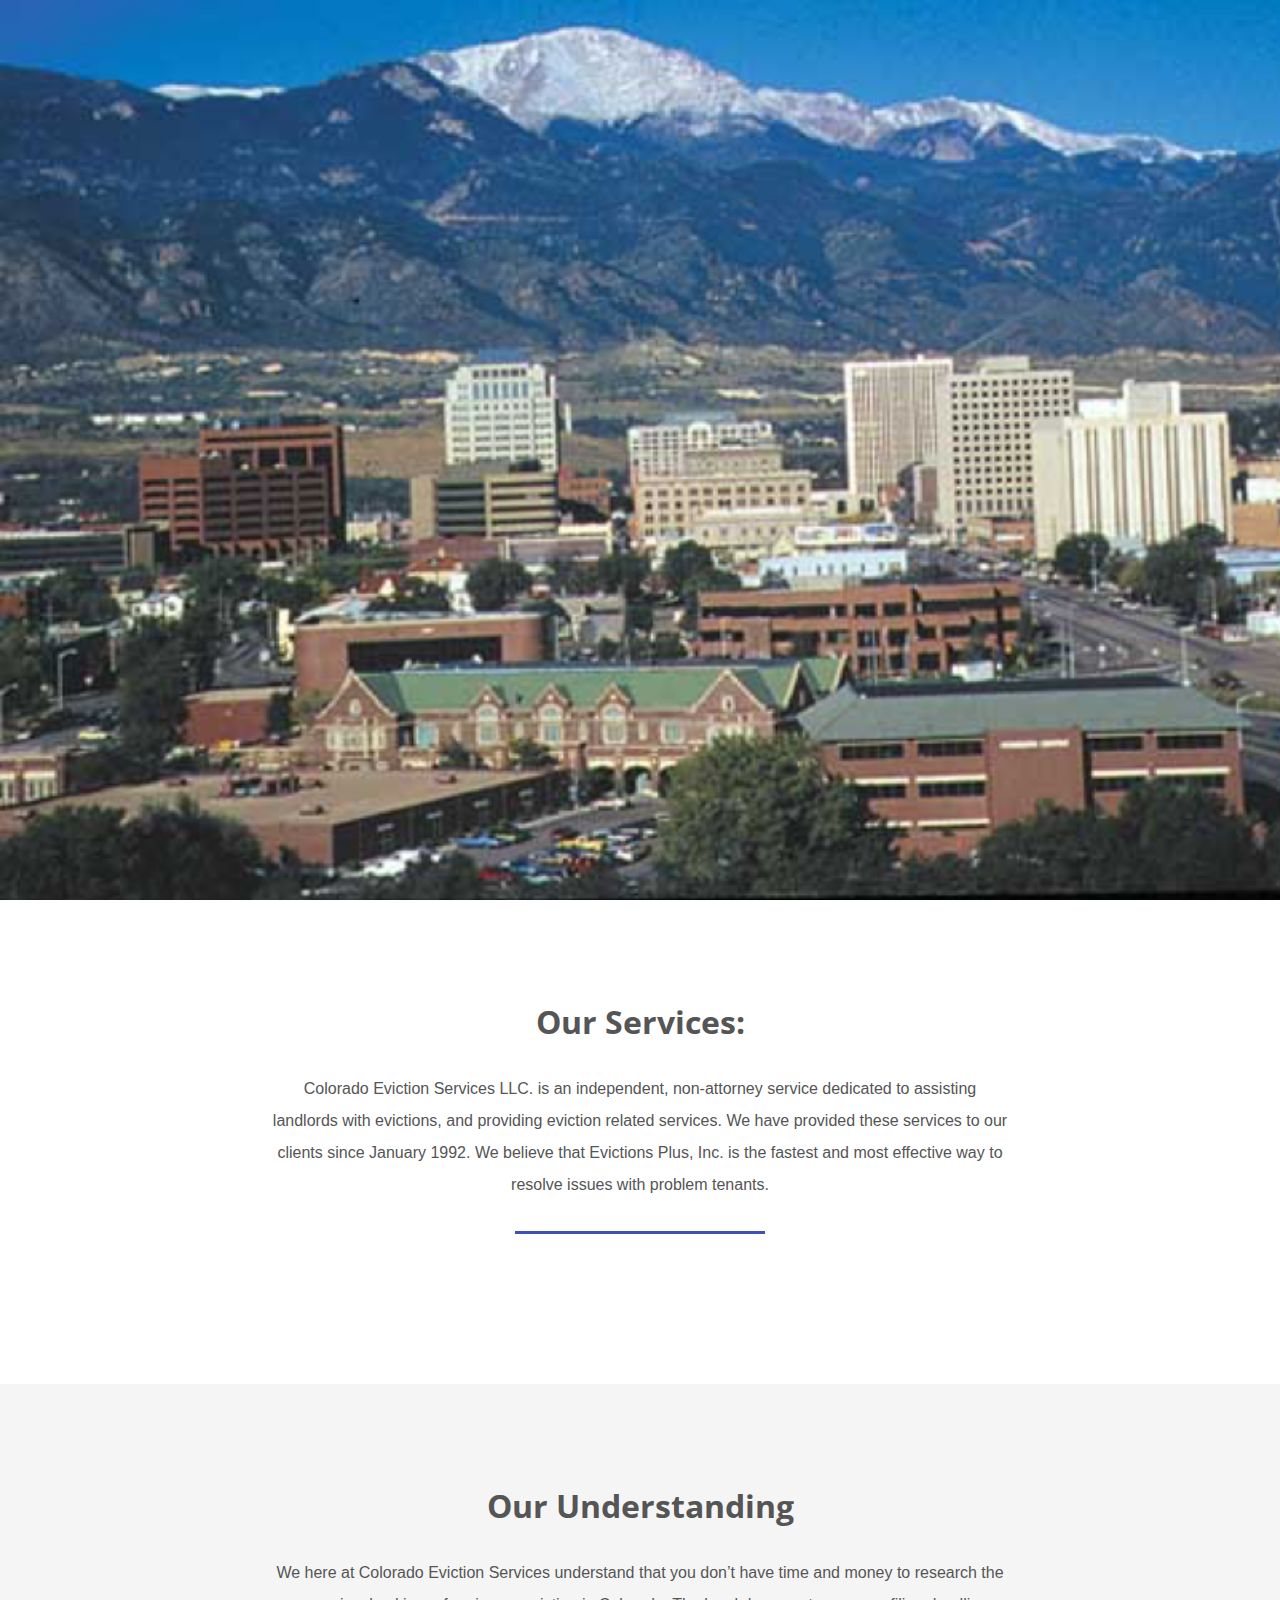
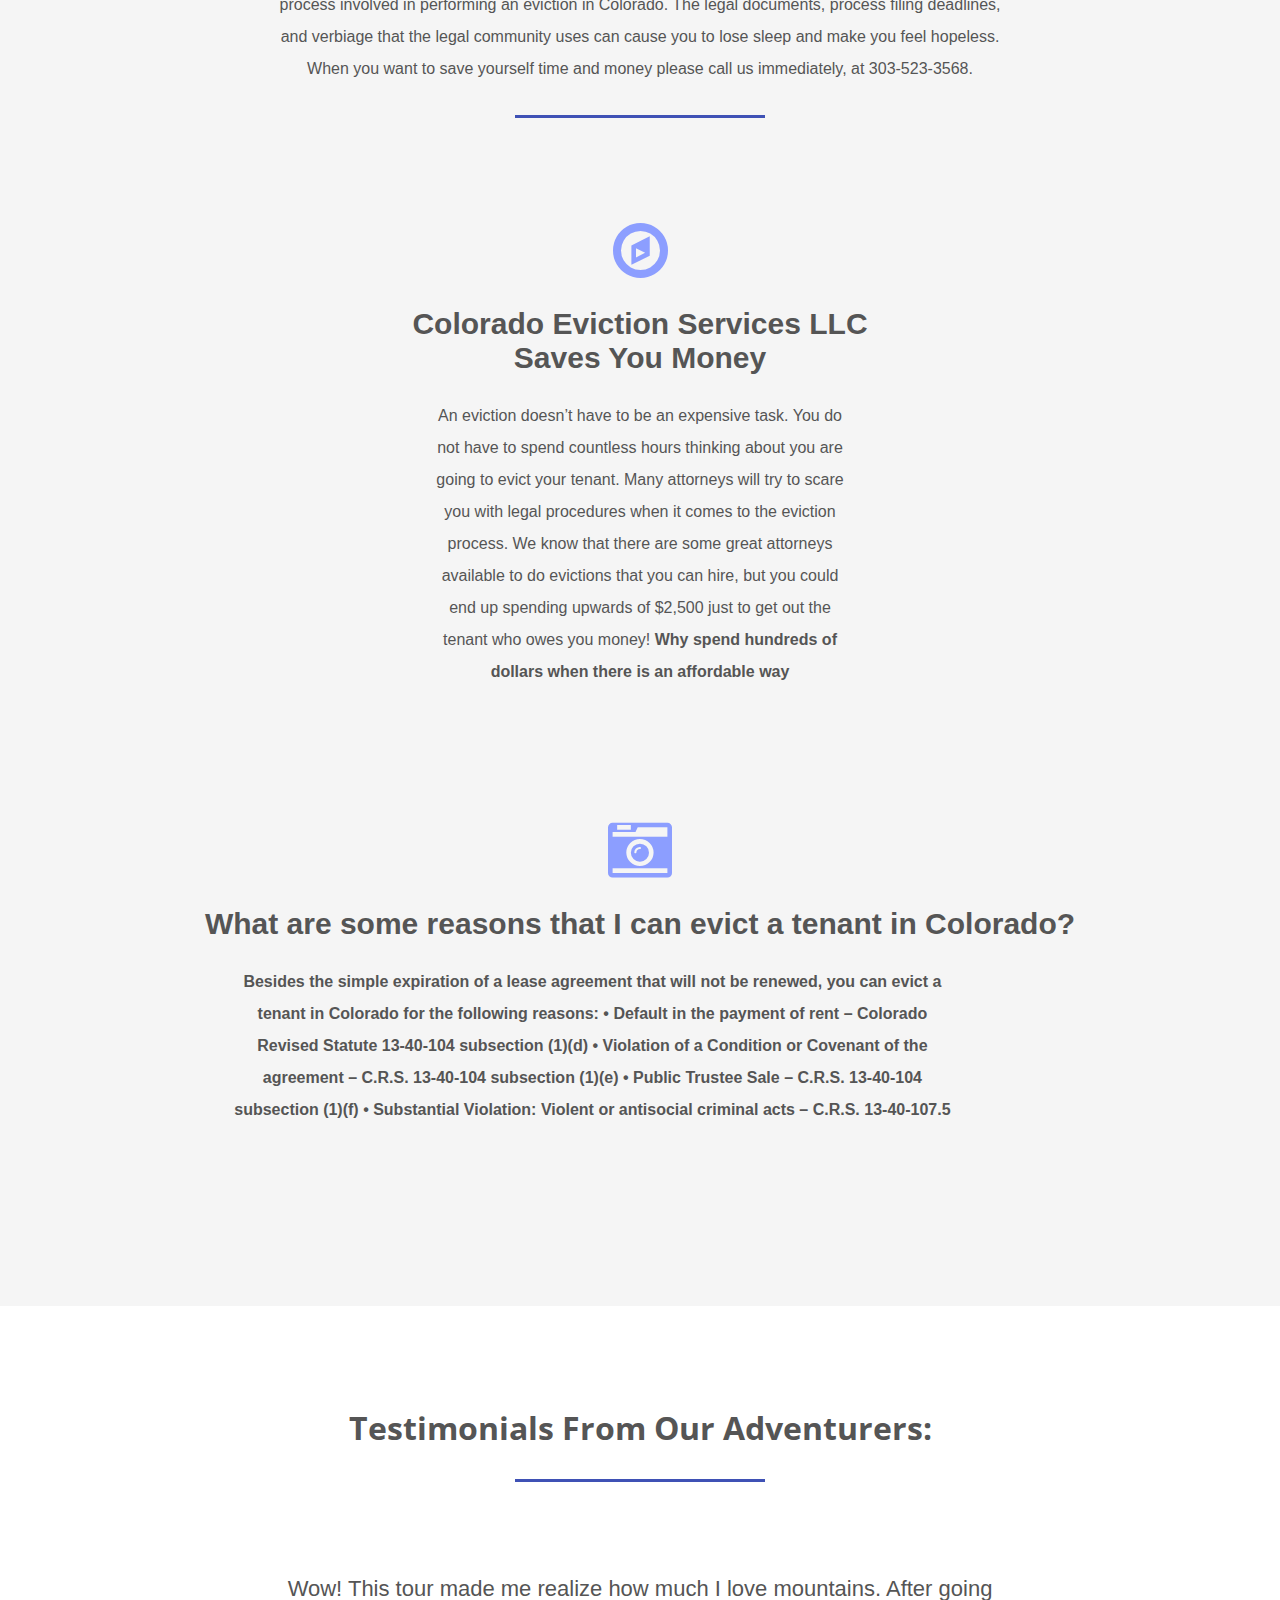
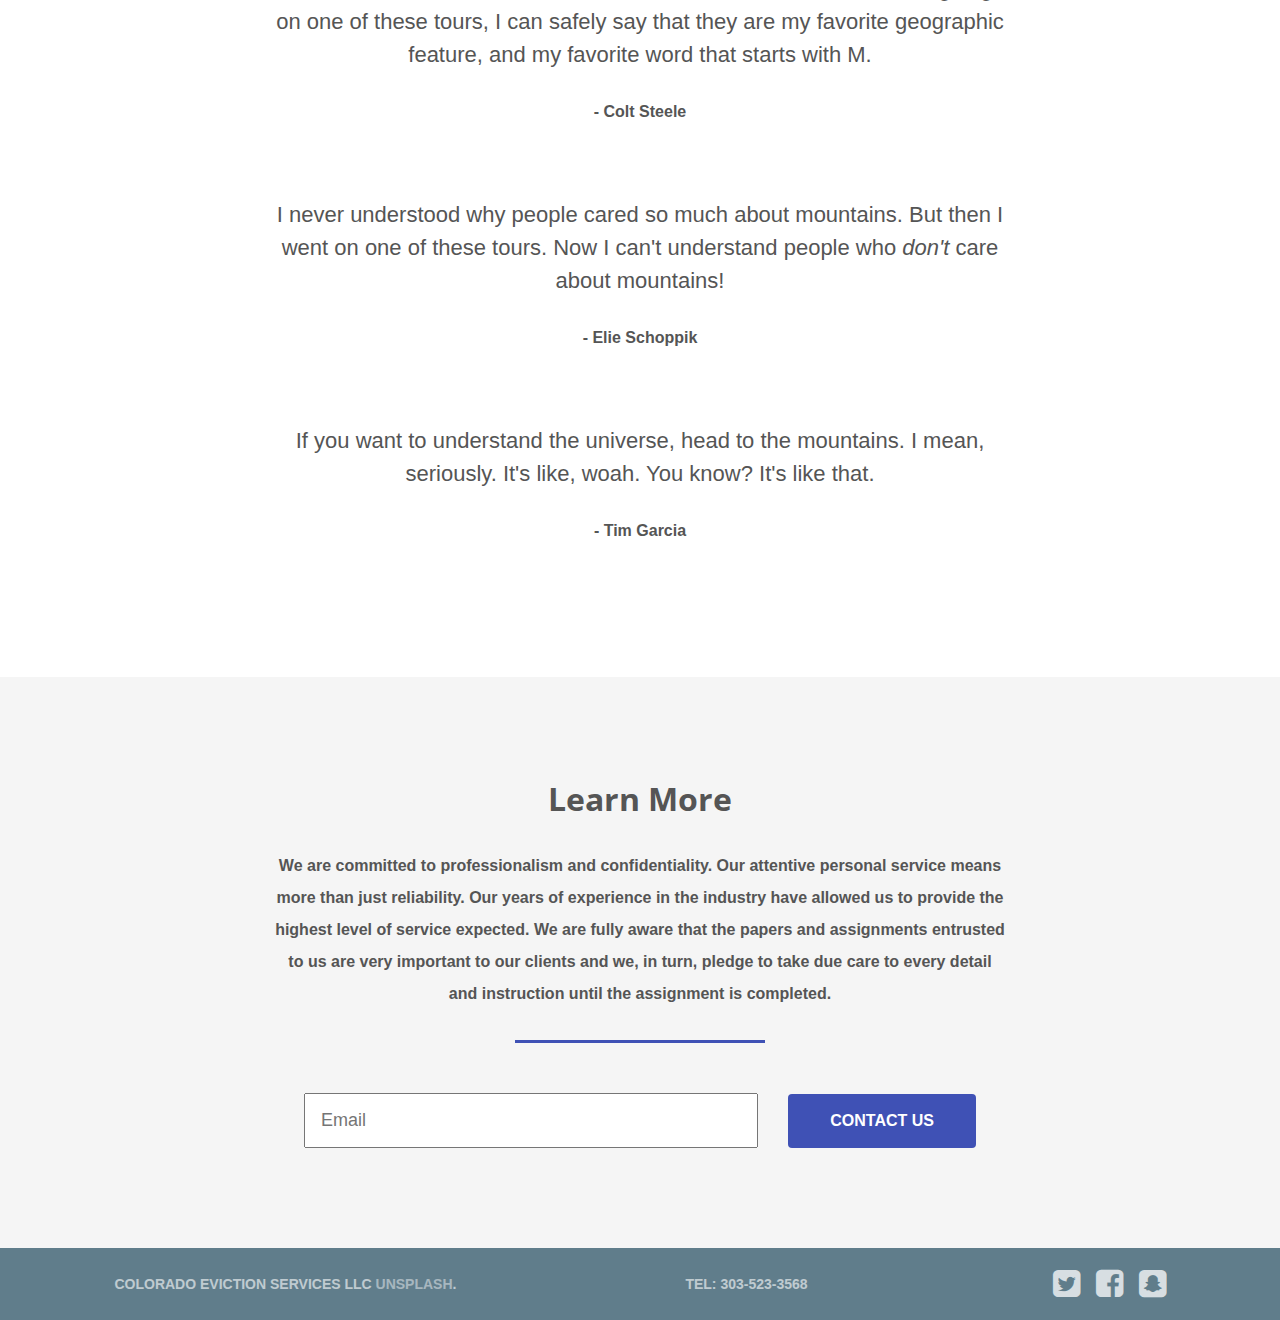
==== commit 739fbf23: "Checking" ====
--- a/mercado.html
+++ b/mercado.html
@@ -105,8 +105,8 @@
   </section>
 
   <footer>
-    <p>Images courtesy of <a href="http://unsplash.com/">unsplash</a>.</p>
-    <p>Why are you even reading this?! There's never anything interesting in the footer!</p>
+    <p>Colorado Eviction Services LLC <a href="http://unsplash.com/">unsplash</a>.</p>
+    <p>Tel: 303-523-3568 </p>
     <ul>
       <li><a href="#"><i class="fa fa-twitter-square fa-2x"></i></a></li>
       <li><a href="#"><i class="fa fa-facebook-square fa-2x"></i></a></li>
